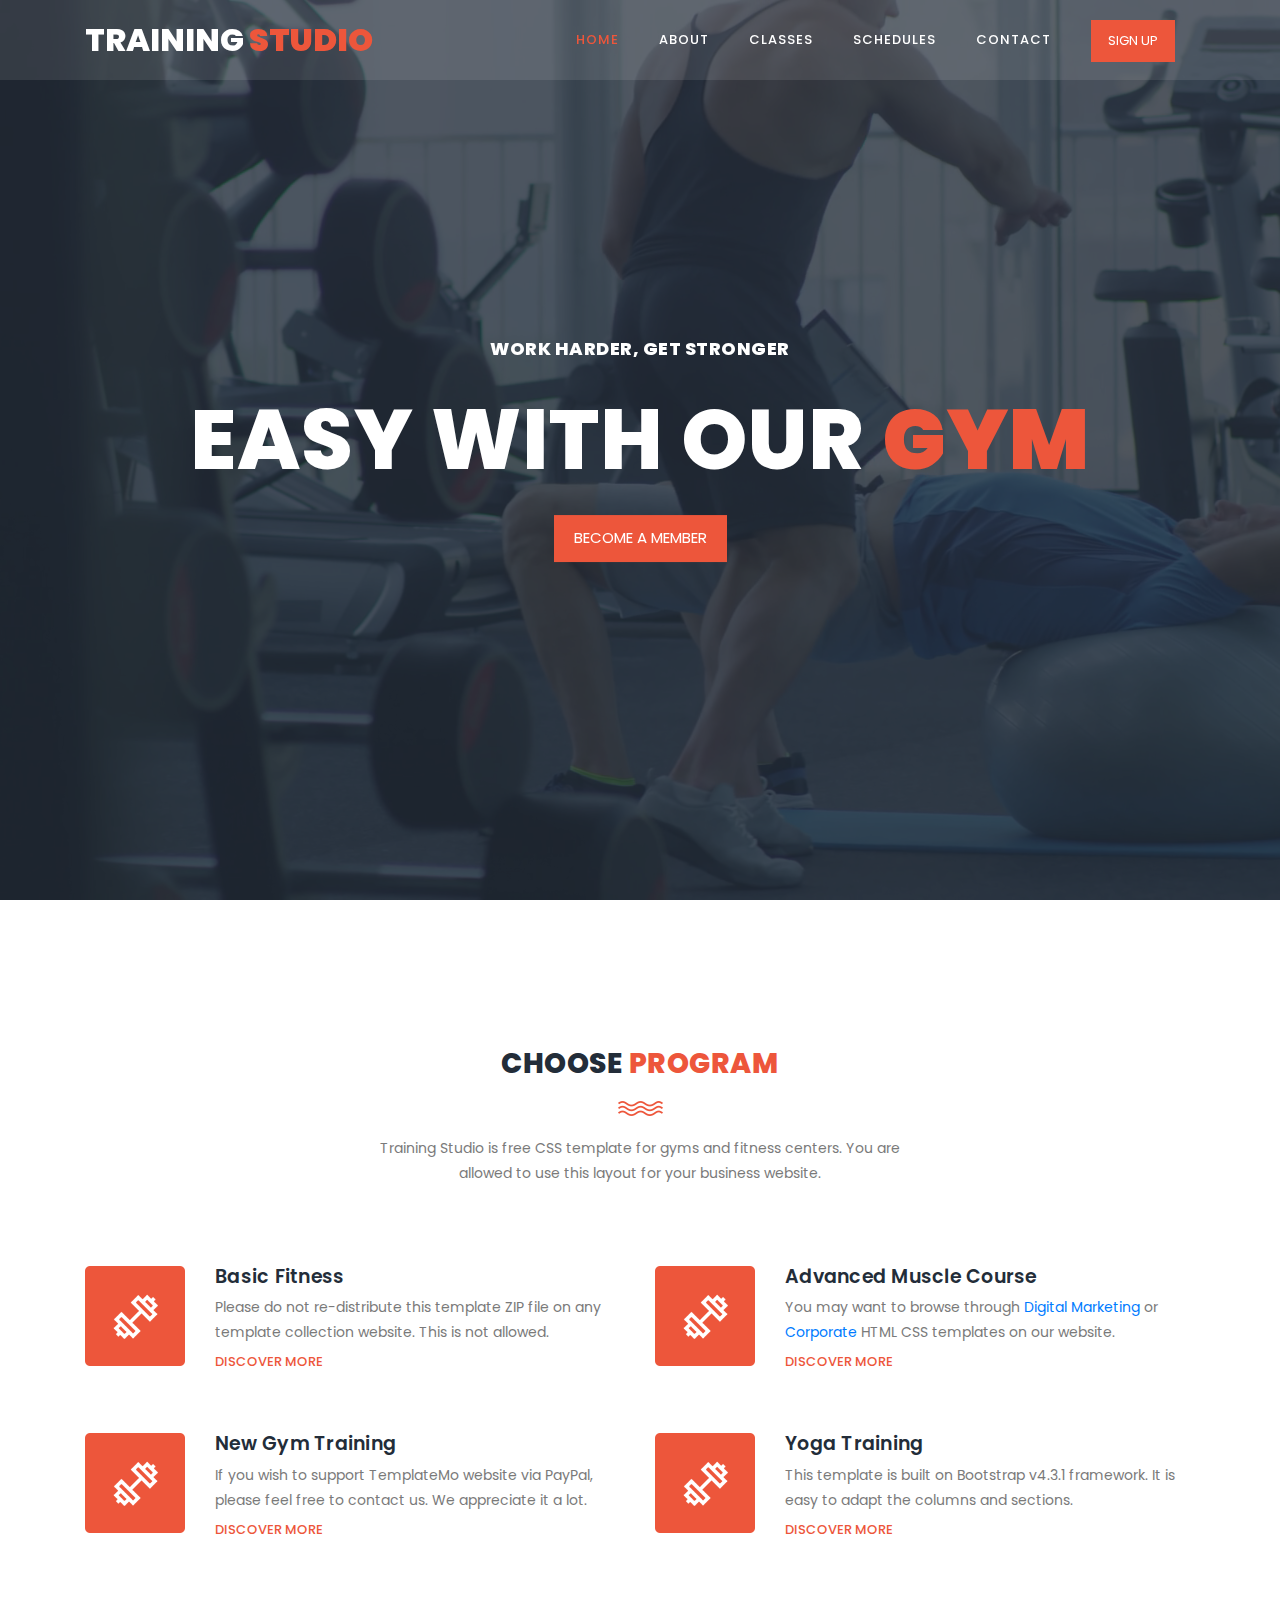
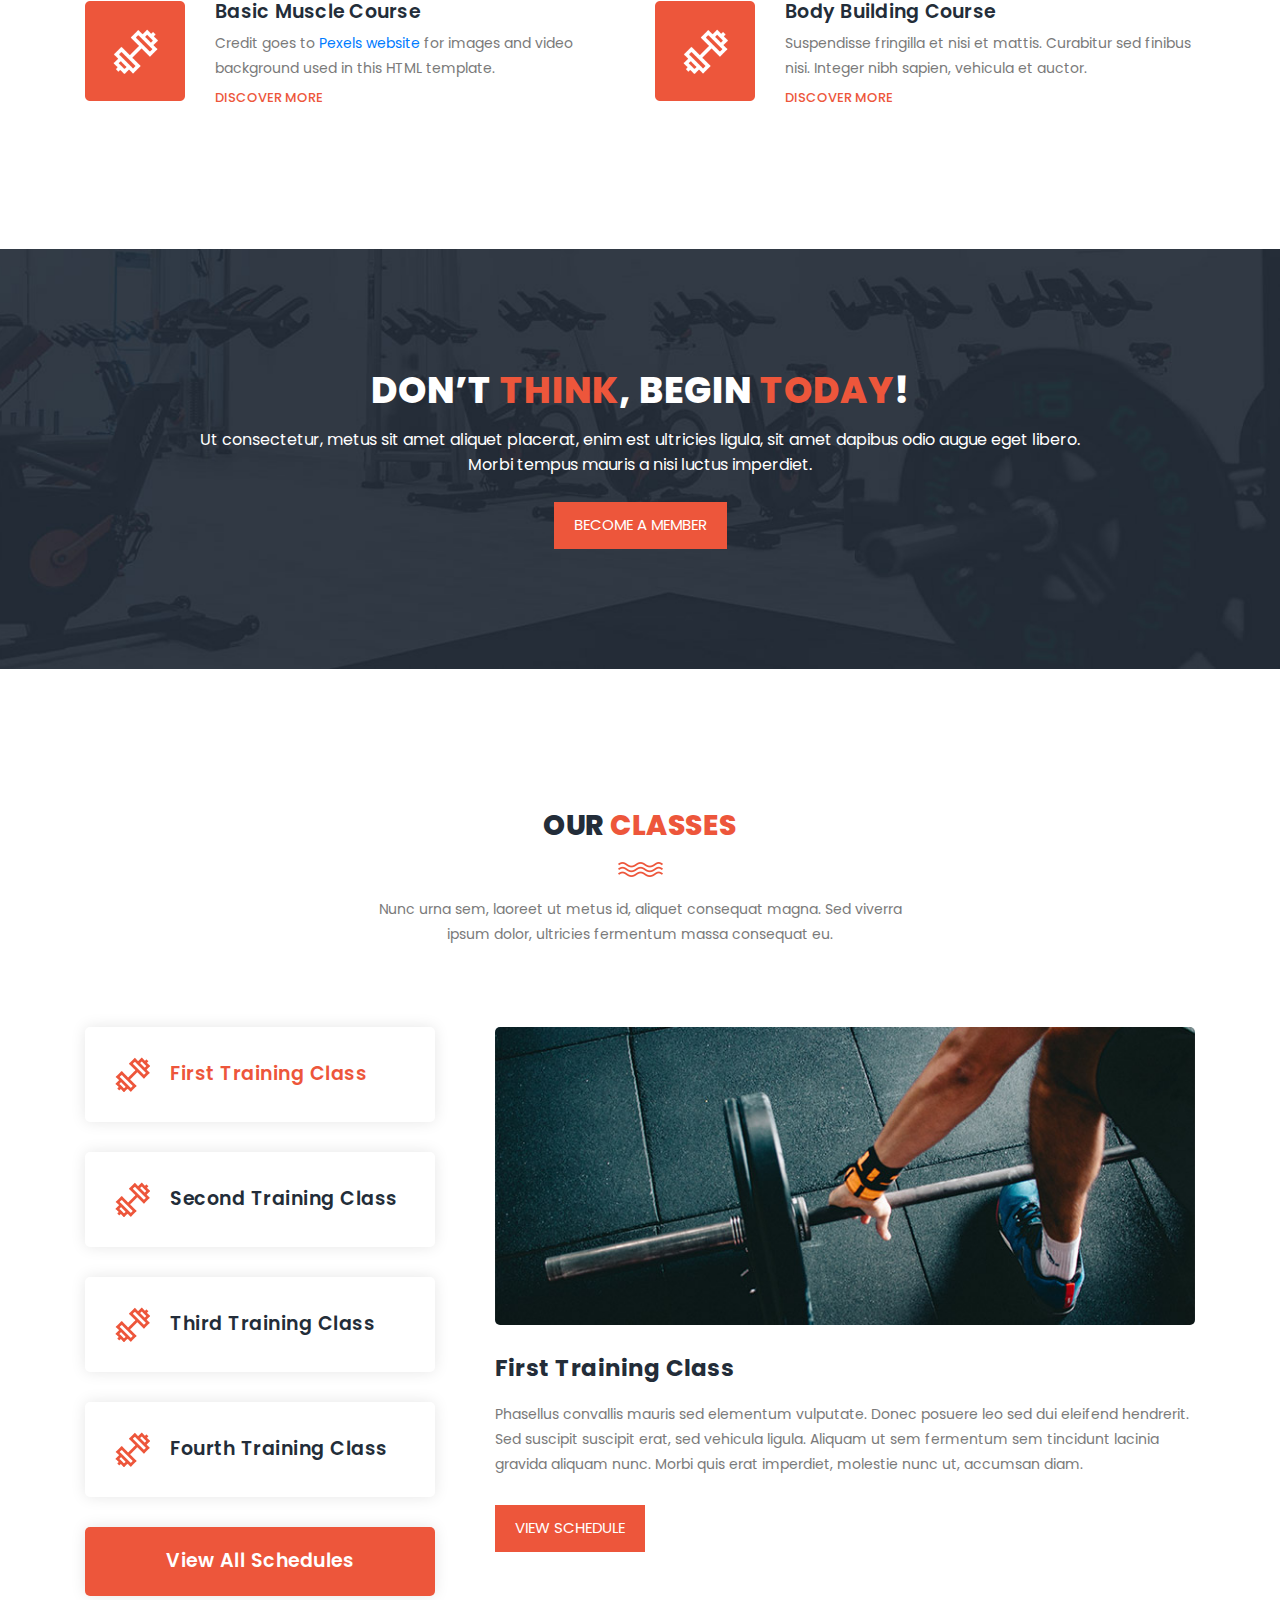
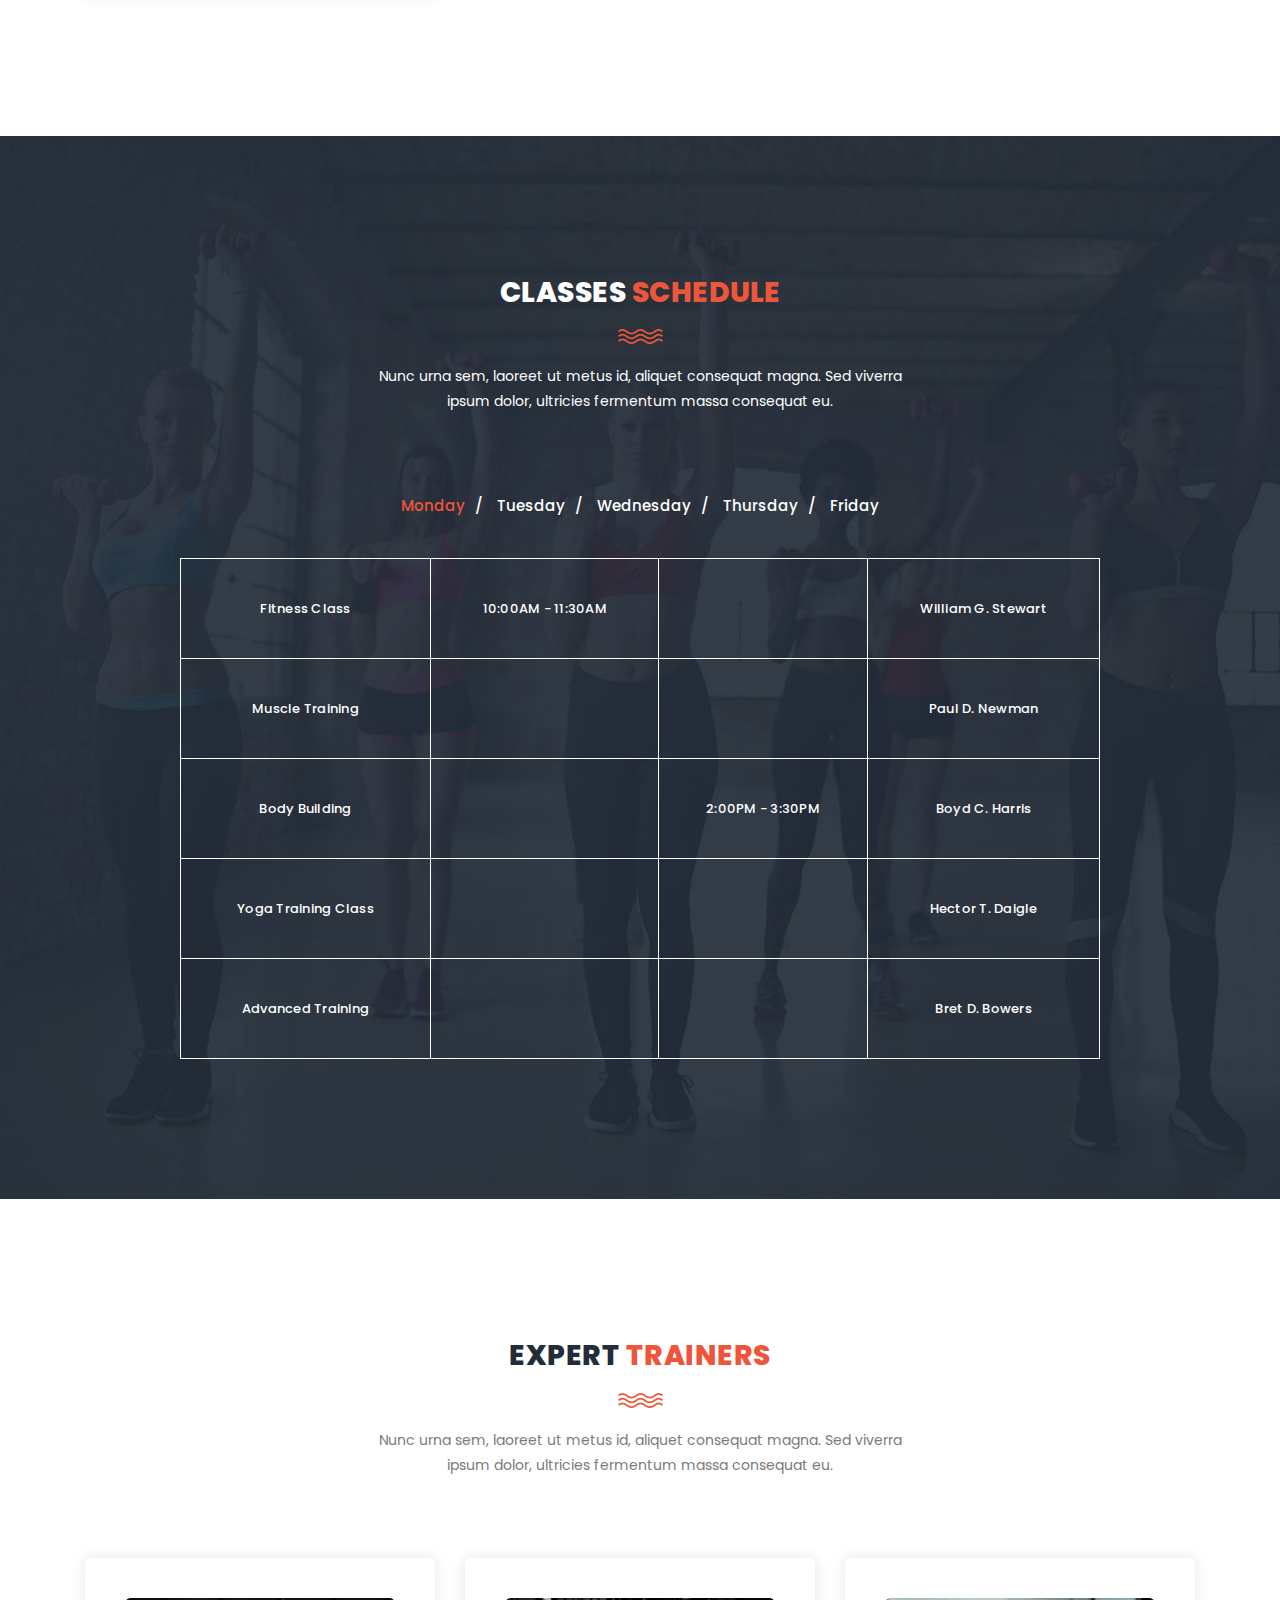
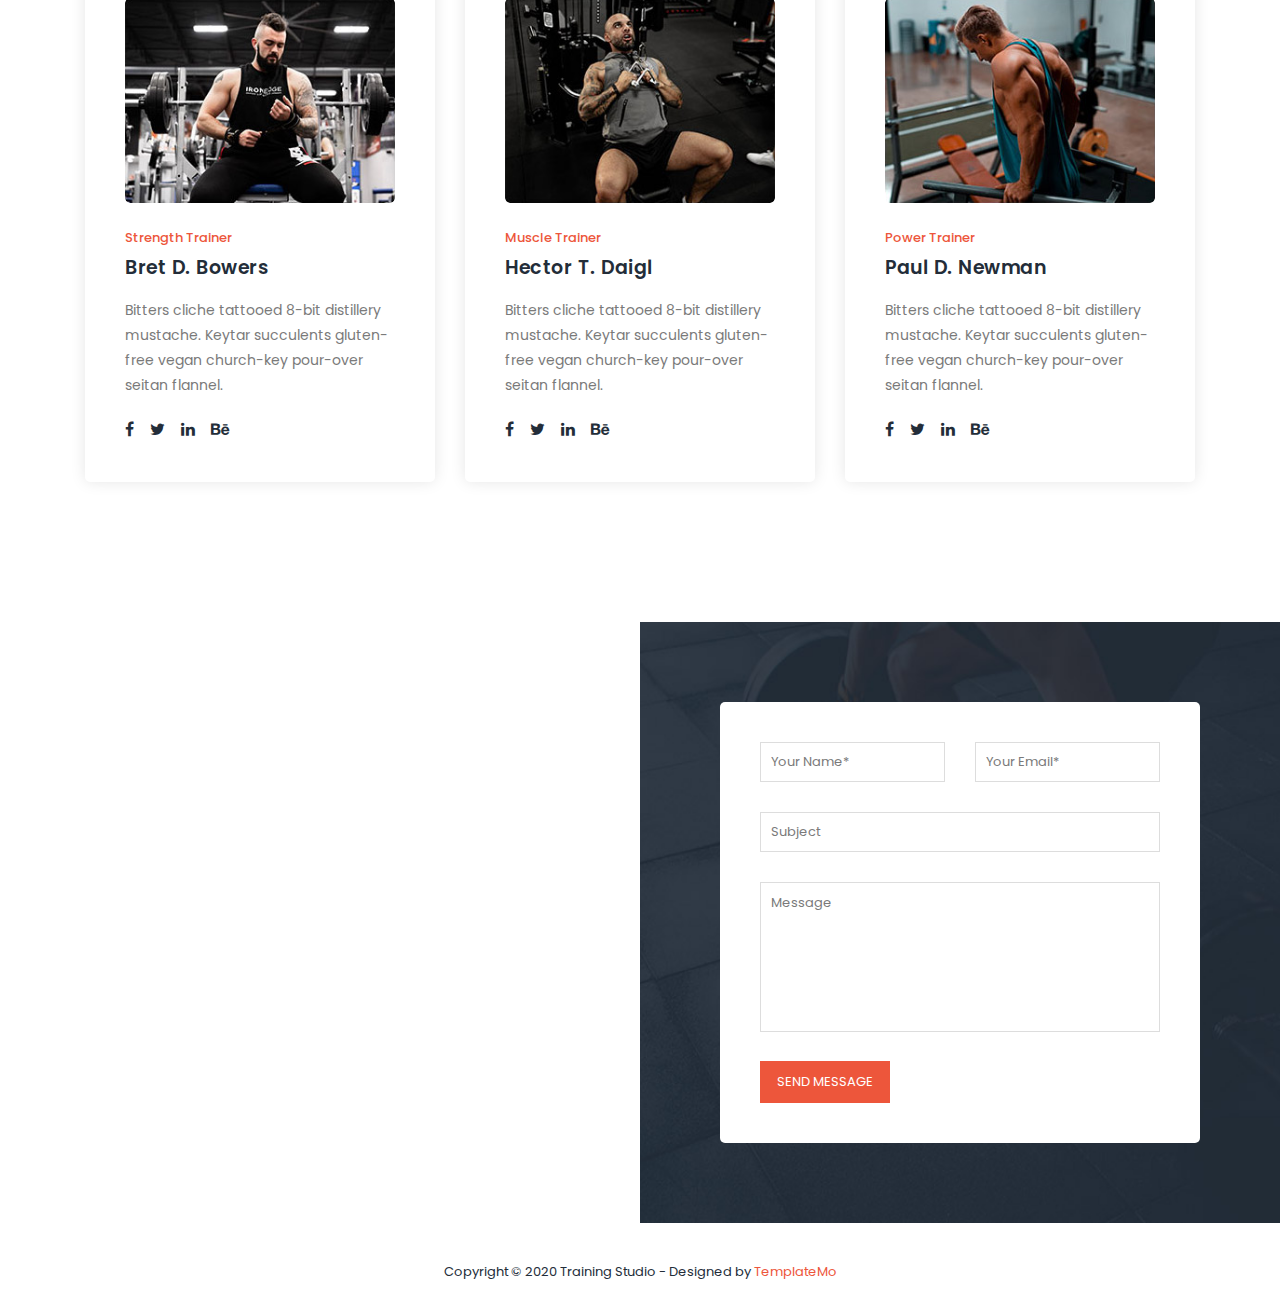
==== index.html @ 93ca44ee "Première mise en ligne" ====
<!DOCTYPE html>
<html lang="en">

  <head>

    <meta charset="utf-8">
    <meta name="viewport" content="width=device-width, initial-scale=1, shrink-to-fit=no">
    <meta name="description" content="">
    <meta name="author" content="">
    <link href="https://fonts.googleapis.com/css?family=Poppins:100,100i,200,200i,300,300i,400,400i,500,500i,600,600i,700,700i,800,800i,900,900i&display=swap" rel="stylesheet">

    <title>Training Studio - Free CSS Template</title>
<!--

TemplateMo 548 Training Studio

https://templatemo.com/tm-548-training-studio

-->
    <!-- Additional CSS Files -->
    <link rel="stylesheet" type="text/css" href="assets/css/bootstrap.min.css">

    <link rel="stylesheet" type="text/css" href="assets/css/font-awesome.css">

    <link rel="stylesheet" href="assets/css/templatemo-training-studio.css">

    </head>
    
    <body>
    
    <!-- ***** Preloader Start ***** -->
    <div id="js-preloader" class="js-preloader">
      <div class="preloader-inner">
        <span class="dot"></span>
        <div class="dots">
          <span></span>
          <span></span>
          <span></span>
        </div>
      </div>
    </div>
    <!-- ***** Preloader End ***** -->
    
    
    <!-- ***** Header Area Start ***** -->
    <header class="header-area header-sticky">
        <div class="container">
            <div class="row">
                <div class="col-12">
                    <nav class="main-nav">
                        <!-- ***** Logo Start ***** -->
                        <a href="index.html" class="logo">Training<em> Studio</em></a>
                        <!-- ***** Logo End ***** -->
                        <!-- ***** Menu Start ***** -->
                        <ul class="nav">
                            <li class="scroll-to-section"><a href="#top" class="active">Home</a></li>
                            <li class="scroll-to-section"><a href="#features">About</a></li>
                            <li class="scroll-to-section"><a href="#our-classes">Classes</a></li>
                            <li class="scroll-to-section"><a href="#schedule">Schedules</a></li>
                            <li class="scroll-to-section"><a href="#contact-us">Contact</a></li> 
                            <li class="main-button"><a href="#">Sign Up</a></li>
                        </ul>        
                        <a class='menu-trigger'>
                            <span>Menu</span>
                        </a>
                        <!-- ***** Menu End ***** -->
                    </nav>
                </div>
            </div>
        </div>
    </header>
    <!-- ***** Header Area End ***** -->

    <!-- ***** Main Banner Area Start ***** -->
    <div class="main-banner" id="top">
        <video autoplay muted loop id="bg-video">
            <source src="assets/images/gym-video.mp4" type="video/mp4" />
        </video>

        <div class="video-overlay header-text">
            <div class="caption">
                <h6>work harder, get stronger</h6>
                <h2>easy with our <em>gym</em></h2>
                <div class="main-button scroll-to-section">
                    <a href="#features">Become a member</a>
                </div>
            </div>
        </div>
    </div>
    <!-- ***** Main Banner Area End ***** -->

    <!-- ***** Features Item Start ***** -->
    <section class="section" id="features">
        <div class="container">
            <div class="row">
                <div class="col-lg-6 offset-lg-3">
                    <div class="section-heading">
                        <h2>Choose <em>Program</em></h2>
                        <img src="assets/images/line-dec.png" alt="waves">
                        <p>Training Studio is free CSS template for gyms and fitness centers. You are allowed to use this layout for your business website.</p>
                    </div>
                </div>
                <div class="col-lg-6">
                    <ul class="features-items">
                        <li class="feature-item">
                            <div class="left-icon">
                                <img src="assets/images/features-first-icon.png" alt="First One">
                            </div>
                            <div class="right-content">
                                <h4>Basic Fitness</h4>
                                <p>Please do not re-distribute this template ZIP file on any template collection website. This is not allowed.</p>
                                <a href="#" class="text-button">Discover More</a>
                            </div>
                        </li>
                        <li class="feature-item">
                            <div class="left-icon">
                                <img src="assets/images/features-first-icon.png" alt="second one">
                            </div>
                            <div class="right-content">
                                <h4>New Gym Training</h4>
                                <p>If you wish to support TemplateMo website via PayPal, please feel free to contact us. We appreciate it a lot.</p>
                                <a href="#" class="text-button">Discover More</a>
                            </div>
                        </li>
                        <li class="feature-item">
                            <div class="left-icon">
                                <img src="assets/images/features-first-icon.png" alt="third gym training">
                            </div>
                            <div class="right-content">
                                <h4>Basic Muscle Course</h4>
                                <p>Credit goes to <a rel="nofollow" href="https://www.pexels.com" target="_blank">Pexels website</a> for images and video background used in this HTML template.</p>
                                <a href="#" class="text-button">Discover More</a>
                            </div>
                        </li>
                    </ul>
                </div>
                <div class="col-lg-6">
                    <ul class="features-items">
                        <li class="feature-item">
                            <div class="left-icon">
                                <img src="assets/images/features-first-icon.png" alt="fourth muscle">
                            </div>
                            <div class="right-content">
                                <h4>Advanced Muscle Course</h4>
                                <p>You may want to browse through <a rel="nofollow" href="https://templatemo.com/tag/digital-marketing" target="_parent">Digital Marketing</a> or <a href="https://templatemo.com/tag/corporate">Corporate</a> HTML CSS templates on our website.</p>
                                <a href="#" class="text-button">Discover More</a>
                            </div>
                        </li>
                        <li class="feature-item">
                            <div class="left-icon">
                                <img src="assets/images/features-first-icon.png" alt="training fifth">
                            </div>
                            <div class="right-content">
                                <h4>Yoga Training</h4>
                                <p>This template is built on Bootstrap v4.3.1 framework. It is easy to adapt the columns and sections.</p>
                                <a href="#" class="text-button">Discover More</a>
                            </div>
                        </li>
                        <li class="feature-item">
                            <div class="left-icon">
                                <img src="assets/images/features-first-icon.png" alt="gym training">
                            </div>
                            <div class="right-content">
                                <h4>Body Building Course</h4>
                                <p>Suspendisse fringilla et nisi et mattis. Curabitur sed finibus nisi. Integer nibh sapien, vehicula et auctor.</p>
                                <a href="#" class="text-button">Discover More</a>
                            </div>
                        </li>
                    </ul>
                </div>
            </div>
        </div>
    </section>
    <!-- ***** Features Item End ***** -->

    <!-- ***** Call to Action Start ***** -->
    <section class="section" id="call-to-action">
        <div class="container">
            <div class="row">
                <div class="col-lg-10 offset-lg-1">
                    <div class="cta-content">
                        <h2>Don’t <em>think</em>, begin <em>today</em>!</h2>
                        <p>Ut consectetur, metus sit amet aliquet placerat, enim est ultricies ligula, sit amet dapibus odio augue eget libero. Morbi tempus mauris a nisi luctus imperdiet.</p>
                        <div class="main-button scroll-to-section">
                            <a href="#our-classes">Become a member</a>
                        </div>
                    </div>
                </div>
            </div>
        </div>
    </section>
    <!-- ***** Call to Action End ***** -->

    <!-- ***** Our Classes Start ***** -->
    <section class="section" id="our-classes">
        <div class="container">
            <div class="row">
                <div class="col-lg-6 offset-lg-3">
                    <div class="section-heading">
                        <h2>Our <em>Classes</em></h2>
                        <img src="assets/images/line-dec.png" alt="">
                        <p>Nunc urna sem, laoreet ut metus id, aliquet consequat magna. Sed viverra ipsum dolor, ultricies fermentum massa consequat eu.</p>
                    </div>
                </div>
            </div>
            <div class="row" id="tabs">
              <div class="col-lg-4">
                <ul>
                  <li><a href='#tabs-1'><img src="assets/images/tabs-first-icon.png" alt="">First Training Class</a></li>
                  <li><a href='#tabs-2'><img src="assets/images/tabs-first-icon.png" alt="">Second Training Class</a></a></li>
                  <li><a href='#tabs-3'><img src="assets/images/tabs-first-icon.png" alt="">Third Training Class</a></a></li>
                  <li><a href='#tabs-4'><img src="assets/images/tabs-first-icon.png" alt="">Fourth Training Class</a></a></li>
                  <div class="main-rounded-button"><a href="#">View All Schedules</a></div>
                </ul>
              </div>
              <div class="col-lg-8">
                <section class='tabs-content'>
                  <article id='tabs-1'>
                    <img src="assets/images/training-image-01.jpg" alt="First Class">
                    <h4>First Training Class</h4>
                    <p>Phasellus convallis mauris sed elementum vulputate. Donec posuere leo sed dui eleifend hendrerit. Sed suscipit suscipit erat, sed vehicula ligula. Aliquam ut sem fermentum sem tincidunt lacinia gravida aliquam nunc. Morbi quis erat imperdiet, molestie nunc ut, accumsan diam.</p>
                    <div class="main-button">
                        <a href="#">View Schedule</a>
                    </div>
                  </article>
                  <article id='tabs-2'>
                    <img src="assets/images/training-image-02.jpg" alt="Second Training">
                    <h4>Second Training Class</h4>
                    <p>Integer dapibus, est vel dapibus mattis, sem mauris luctus leo, ac pulvinar quam tortor a velit. Praesent ultrices erat ante, in ultricies augue ultricies faucibus. Nam tellus nibh, ullamcorper at mattis non, rhoncus sed massa. Cras quis pulvinar eros. Orci varius natoque penatibus et magnis dis parturient montes, nascetur ridiculus mus.</p>
                    <div class="main-button">
                        <a href="#">View Schedule</a>
                    </div>
                  </article>
                  <article id='tabs-3'>
                    <img src="assets/images/training-image-03.jpg" alt="Third Class">
                    <h4>Third Training Class</h4>
                    <p>Fusce laoreet malesuada rhoncus. Donec ultricies diam tortor, id auctor neque posuere sit amet. Aliquam pharetra, augue vel cursus porta, nisi tortor vulputate sapien, id scelerisque felis magna id felis. Proin neque metus, pellentesque pharetra semper vel, accumsan a neque.</p>
                    <div class="main-button">
                        <a href="#">View Schedule</a>
                    </div>
                  </article>
                  <article id='tabs-4'>
                    <img src="assets/images/training-image-04.jpg" alt="Fourth Training">
                    <h4>Fourth Training Class</h4>
                    <p>Pellentesque habitant morbi tristique senectus et netus et malesuada fames ac turpis egestas. Aenean ultrices elementum odio ac tempus. Etiam eleifend orci lectus, eget venenatis ipsum commodo et.</p>
                    <div class="main-button">
                        <a href="#">View Schedule</a>
                    </div>
                  </article>
                </section>
              </div>
            </div>
        </div>
    </section>
    <!-- ***** Our Classes End ***** -->
    
    <section class="section" id="schedule">
        <div class="container">
            <div class="row">
                <div class="col-lg-6 offset-lg-3">
                    <div class="section-heading dark-bg">
                        <h2>Classes <em>Schedule</em></h2>
                        <img src="assets/images/line-dec.png" alt="">
                        <p>Nunc urna sem, laoreet ut metus id, aliquet consequat magna. Sed viverra ipsum dolor, ultricies fermentum massa consequat eu.</p>
                    </div>
                </div>
            </div>
            <div class="row">
                <div class="col-lg-12">
                    <div class="filters">
                        <ul class="schedule-filter">
                            <li class="active" data-tsfilter="monday">Monday</li>
                            <li data-tsfilter="tuesday">Tuesday</li>
                            <li data-tsfilter="wednesday">Wednesday</li>
                            <li data-tsfilter="thursday">Thursday</li>
                            <li data-tsfilter="friday">Friday</li>
                        </ul>
                    </div>
                </div>
                <div class="col-lg-10 offset-lg-1">
                    <div class="schedule-table filtering">
                        <table>
                            <tbody>
                                <tr>
                                    <td class="day-time">Fitness Class</td>
                                    <td class="monday ts-item show" data-tsmeta="monday">10:00AM - 11:30AM</td>
                                    <td class="tuesday ts-item" data-tsmeta="tuesday">2:00PM - 3:30PM</td>
                                    <td>William G. Stewart</td>
                                </tr>
                                <tr>
                                    <td class="day-time">Muscle Training</td>
                                    <td class="friday ts-item" data-tsmeta="friday">10:00AM - 11:30AM</td>
                                    <td class="thursday friday ts-item" data-tsmeta="thursday" data-tsmeta="friday">2:00PM - 3:30PM</td>
                                    <td>Paul D. Newman</td>
                                </tr>
                                <tr>
                                    <td class="day-time">Body Building</td>
                                    <td class="tuesday ts-item" data-tsmeta="tuesday">10:00AM - 11:30AM</td>
                                    <td class="monday ts-item show" data-tsmeta="monday">2:00PM - 3:30PM</td>
                                    <td>Boyd C. Harris</td>
                                </tr>
                                <tr>
                                    <td class="day-time">Yoga Training Class</td>
                                    <td class="wednesday ts-item" data-tsmeta="wednesday">10:00AM - 11:30AM</td>
                                    <td class="friday ts-item" data-tsmeta="friday">2:00PM - 3:30PM</td>
                                    <td>Hector T. Daigle</td>
                                </tr>
                                <tr>
                                    <td class="day-time">Advanced Training</td>
                                    <td class="thursday ts-item" data-tsmeta="thursday">10:00AM - 11:30AM</td>
                                    <td class="wednesday ts-item" data-tsmeta="wednesday">2:00PM - 3:30PM</td>
                                    <td>Bret D. Bowers</td>
                                </tr>
                            </tbody>
                        </table>
                    </div>
                </div>
            </div>
        </div>
    </section>

    <!-- ***** Testimonials Starts ***** -->
    <section class="section" id="trainers">
        <div class="container">
            <div class="row">
                <div class="col-lg-6 offset-lg-3">
                    <div class="section-heading">
                        <h2>Expert <em>Trainers</em></h2>
                        <img src="assets/images/line-dec.png" alt="">
                        <p>Nunc urna sem, laoreet ut metus id, aliquet consequat magna. Sed viverra ipsum dolor, ultricies fermentum massa consequat eu.</p>
                    </div>
                </div>
            </div>
            <div class="row">
                <div class="col-lg-4">
                    <div class="trainer-item">
                        <div class="image-thumb">
                            <img src="assets/images/first-trainer.jpg" alt="">
                        </div>
                        <div class="down-content">
                            <span>Strength Trainer</span>
                            <h4>Bret D. Bowers</h4>
                            <p>Bitters cliche tattooed 8-bit distillery mustache. Keytar succulents gluten-free vegan church-key pour-over seitan flannel.</p>
                            <ul class="social-icons">
                                <li><a href="#"><i class="fa fa-facebook"></i></a></li>
                                <li><a href="#"><i class="fa fa-twitter"></i></a></li>
                                <li><a href="#"><i class="fa fa-linkedin"></i></a></li>
                                <li><a href="#"><i class="fa fa-behance"></i></a></li>
                            </ul>
                        </div>
                    </div>
                </div>
                <div class="col-lg-4">
                    <div class="trainer-item">
                        <div class="image-thumb">
                            <img src="assets/images/second-trainer.jpg" alt="">
                        </div>
                        <div class="down-content">
                            <span>Muscle Trainer</span>
                            <h4>Hector T. Daigl</h4>
                            <p>Bitters cliche tattooed 8-bit distillery mustache. Keytar succulents gluten-free vegan church-key pour-over seitan flannel.</p>
                            <ul class="social-icons">
                                <li><a href="#"><i class="fa fa-facebook"></i></a></li>
                                <li><a href="#"><i class="fa fa-twitter"></i></a></li>
                                <li><a href="#"><i class="fa fa-linkedin"></i></a></li>
                                <li><a href="#"><i class="fa fa-behance"></i></a></li>
                            </ul>
                        </div>
                    </div>
                </div>
                <div class="col-lg-4">
                    <div class="trainer-item">
                        <div class="image-thumb">
                            <img src="assets/images/third-trainer.jpg" alt="">
                        </div>
                        <div class="down-content">
                            <span>Power Trainer</span>
                            <h4>Paul D. Newman</h4>
                            <p>Bitters cliche tattooed 8-bit distillery mustache. Keytar succulents gluten-free vegan church-key pour-over seitan flannel.</p>
                            <ul class="social-icons">
                                <li><a href="#"><i class="fa fa-facebook"></i></a></li>
                                <li><a href="#"><i class="fa fa-twitter"></i></a></li>
                                <li><a href="#"><i class="fa fa-linkedin"></i></a></li>
                                <li><a href="#"><i class="fa fa-behance"></i></a></li>
                            </ul>
                        </div>
                    </div>
                </div>
            </div>
        </div>
    </section>
    <!-- ***** Testimonials Ends ***** -->
    
    <!-- ***** Contact Us Area Starts ***** -->
    <section class="section" id="contact-us">
        <div class="container-fluid">
            <div class="row">
                <div class="col-lg-6 col-md-6 col-xs-12">
                    <div id="map">
                      <iframe src="https://maps.google.com/maps?q=Av.+L%C3%BAcio+Costa,+Rio+de+Janeiro+-+RJ,+Brazil&t=&z=13&ie=UTF8&iwloc=&output=embed" width="100%" height="600px" frameborder="0" style="border:0" allowfullscreen></iframe>
                    </div>
                </div>
                <div class="col-lg-6 col-md-6 col-xs-12">
                    <div class="contact-form">
                        <form id="contact" action="" method="post">
                          <div class="row">
                            <div class="col-md-6 col-sm-12">
                              <fieldset>
                                <input name="name" type="text" id="name" placeholder="Your Name*" required="">
                              </fieldset>
                            </div>
                            <div class="col-md-6 col-sm-12">
                              <fieldset>
                                <input name="email" type="text" id="email" pattern="[^ @]*@[^ @]*" placeholder="Your Email*" required="">
                              </fieldset>
                            </div>
                            <div class="col-md-12 col-sm-12">
                              <fieldset>
                                <input name="subject" type="text" id="subject" placeholder="Subject">
                              </fieldset>
                            </div>
                            <div class="col-lg-12">
                              <fieldset>
                                <textarea name="message" rows="6" id="message" placeholder="Message" required=""></textarea>
                              </fieldset>
                            </div>
                            <div class="col-lg-12">
                              <fieldset>
                                <button type="submit" id="form-submit" class="main-button">Send Message</button>
                              </fieldset>
                            </div>
                          </div>
                        </form>
                    </div>
                </div>
            </div>
        </div>
    </section>
    <!-- ***** Contact Us Area Ends ***** -->
    
    <!-- ***** Footer Start ***** -->
    <footer>
        <div class="container">
            <div class="row">
                <div class="col-lg-12">
                    <p>Copyright &copy; 2020 Training Studio
                    
                    - Designed by <a rel="nofollow" href="https://templatemo.com" class="tm-text-link" target="_parent">TemplateMo</a></p>
                    
                    <!-- You shall support us a little via PayPal to info@templatemo.com -->
                    
                </div>
            </div>
        </div>
    </footer>

    <!-- jQuery -->
    <script src="assets/js/jquery-2.1.0.min.js"></script>

    <!-- Bootstrap -->
    <script src="assets/js/popper.js"></script>
    <script src="assets/js/bootstrap.min.js"></script>

    <!-- Plugins -->
    <script src="assets/js/scrollreveal.min.js"></script>
    <script src="assets/js/waypoints.min.js"></script>
    <script src="assets/js/jquery.counterup.min.js"></script>
    <script src="assets/js/imgfix.min.js"></script> 
    <script src="assets/js/mixitup.js"></script> 
    <script src="assets/js/accordions.js"></script>
    
    <!-- Global Init -->
    <script src="assets/js/custom.js"></script>

  </body>
</html>
---- assets/css/templatemo-training-studio.css ----
/*

TemplateMo 548 Training Studio

https://templatemo.com/tm-548-training-studio

*/

/* ---------------------------------------------
Table of contents
------------------------------------------------
01. font & reset css
02. reset
03. global styles
04. header
05. banner
06. features
07. testimonials
08. contact
09. footer
10. preloader
11. search
12. portfolio

--------------------------------------------- */
/* 
---------------------------------------------
font & reset css
--------------------------------------------- 
*/
@import url("https://fonts.googleapis.com/css?family=Poppins:100,100i,200,200i,300,300i,400,400i,500,500i,600,600i,700,700i,800,800i,900,900i");
/* 
---------------------------------------------
reset
--------------------------------------------- 
*/
html, body, div, span, applet, object, iframe, h1, h2, h3, h4, h5, h6, p, blockquote, div
pre, a, abbr, acronym, address, big, cite, code, del, dfn, em, font, img, ins, kbd, q,
s, samp, small, strike, strong, sub, sup, tt, var, b, u, i, center, dl, dt, dd, ol, ul, li,
figure, header, nav, section, article, aside, footer, figcaption {
  margin: 0;
  padding: 0;
  border: 0;
  outline: 0;
}

.clearfix:after {
  content: ".";
  display: block;
  clear: both;
  visibility: hidden;
  line-height: 0;
  height: 0;
}

.clearfix {
  display: inline-block;
}

html[xmlns] .clearfix {
  display: block;
}

* html .clearfix {
  height: 1%;
}

ul, li {
  padding: 0;
  margin: 0;
  list-style: none;
}

header, nav, section, article, aside, footer, hgroup {
  display: block;
}

* {
  box-sizing: border-box;
}

html, body {
  font-family: 'Poppins', sans-serif;
  font-weight: 400;
  background-color: #fff;
  font-size: 16px;
  -ms-text-size-adjust: 100%;
  -webkit-font-smoothing: antialiased;
  -moz-osx-font-smoothing: grayscale;
}

a {
  text-decoration: none !important;
}

h1, h2, h3, h4, h5, h6 {
  margin-top: 0px;
  margin-bottom: 0px;
}

ul {
  margin-bottom: 0px;
}

p {
  font-size: 14px;
  line-height: 25px;
  color: #7a7a7a;
}

/* 
---------------------------------------------
global styles
--------------------------------------------- 
*/
html,
body {
  background: #fff;
  font-family: 'Poppins', sans-serif;
}

::selection {
  background: #ed563b;
  color: #fff;
}

::-moz-selection {
  background: #ed563b;
  color: #fff;
}

@media (max-width: 991px) {
  html, body {
    overflow-x: hidden;
  }
  .mobile-top-fix {
    margin-top: 30px;
    margin-bottom: 0px;
  }
  .mobile-bottom-fix {
    margin-bottom: 30px;
  }
  .mobile-bottom-fix-big {
    margin-bottom: 60px;
  }
}

.section-heading {
  text-align: center;
  margin-top: 140px;
  margin-bottom: 80px;
}

.section-heading h2 {
  font-size: 28px;
  font-weight: 800;
  color: #232d39;
  text-transform: uppercase;
  letter-spacing: 0.5px;
  margin-top: 0px;
  margin-bottom: 0px;
}

.section-heading h2 em {
  font-style: normal;
  color: #ed563b;
}

.section-heading img {
  margin: 20px auto;
}

.dark-bg h2 {
  color: #fff;
}

.dark-bg p {
  color: #fff;
}

.main-button a {
  display: inline-block;
  font-size: 15px;
  padding: 12px 20px;
  background-color: #ed563b;
  color: #fff;
  text-align: center;
  font-weight: 400;
  text-transform: uppercase;
  transition: all .3s;
}

.main-button a:hover {
  background-color: #f9735b;
}


/* 
---------------------------------------------
header
--------------------------------------------- 
*/

.background-header {
  background: rgba(250,250,250,0.99) !important;
  height: 80px!important;
  position: fixed!important;
  top: 0px;
  left: 0px;
  right: 0px;
  box-shadow: 0px 0px 10px rgba(0,0,0,0.15)!important;
}

.background-header .logo,
.background-header .main-nav .nav li a {
  color: #232d39!important;
}

.background-header .main-nav .nav li:last-child a {
  color: #fff !important;
}

.background-header .main-nav .nav li:last-child a:hover {
  color: #fff!important;
}

.background-header .main-nav .nav li:hover a {
  color: #ed563b!important;
}

.background-header .nav li a.active {
  color: #ed563b!important;
}

.header-area {
  position: absolute;
  top: 0px;
  left: 0px;
  right: 0px;
  z-index: 100;
  height: 80px;
  background: rgba(250,250,250,0.1);
  -webkit-transition: all .5s ease 0s;
  -moz-transition: all .5s ease 0s;
  -o-transition: all .5s ease 0s;
  transition: all .5s ease 0s;
}

.header-area .main-nav {
  min-height: 80px;
  background: transparent;
}

.header-area .main-nav .logo {
  line-height: 80px;
  color: #fff;
  font-size: 32px;
  font-weight: 800;
  text-transform: uppercase;
  float: left;
  -webkit-transition: all 0.3s ease 0s;
  -moz-transition: all 0.3s ease 0s;
  -o-transition: all 0.3s ease 0s;
  transition: all 0.3s ease 0s;
}

.header-area .main-nav .logo em {
  font-style: normal;
  color: #ed563b;
  font-weight: 900;
}

.header-area .main-nav .nav {
  float: right;
  margin-top: 27px;
  margin-right: 0px;
  background-color: transparent;
  -webkit-transition: all 0.3s ease 0s;
  -moz-transition: all 0.3s ease 0s;
  -o-transition: all 0.3s ease 0s;
  transition: all 0.3s ease 0s;
  position: relative;
  z-index: 999;
}

.header-area .main-nav .nav li {
  padding-left: 20px;
  padding-right: 20px;
}

.header-area .main-nav .nav li a {
  display: block;
  font-weight: 500;
  font-size: 13px;
  color: #7a7a7a;
  text-transform: uppercase;
  -webkit-transition: all 0.3s ease 0s;
  -moz-transition: all 0.3s ease 0s;
  -o-transition: all 0.3s ease 0s;
  transition: all 0.3s ease 0s;
  height: 40px;
  line-height: 40px;
  border: transparent;
  letter-spacing: 1px;
}

.header-area .main-nav .nav li a {
  color: #fff;
}

.header-area .main-nav .nav li:last-child a {
  display: inline-block;
  font-size: 13px;
  padding: 11px 17px;
  background-color: #ed563b;
  color: #fff;
  text-align: center;
  font-weight: 400;
  letter-spacing: 0px;
  text-transform: uppercase;
  transition: all .3s;
  height: auto;
  line-height: 20px;
}

.header-area .main-nav .nav li:last-child a:hover {
  background-color: #f9735b;
  opacity: 1;
}

.header-area .main-nav .nav li:hover a,
.header-area .main-nav .nav li a.active {
  color: #ed563b!important;
  opacity: 1;
}

.background-header .main-nav .nav li:hover a,
.background-header .main-nav .nav li a.active {
  color: #ed563b!important;
  opacity: 1;
}

.header-area .main-nav .menu-trigger {
  cursor: pointer;
  display: block;
  position: absolute;
  top: 23px;
  width: 32px;
  height: 40px;
  text-indent: -9999em;
  z-index: 99;
  right: 40px;
  display: none;
}

.header-area .main-nav .menu-trigger span,
.header-area .main-nav .menu-trigger span:before,
.header-area .main-nav .menu-trigger span:after {
  -moz-transition: all 0.4s;
  -o-transition: all 0.4s;
  -webkit-transition: all 0.4s;
  transition: all 0.4s;
  background-color: #1e1e1e;
  display: block;
  position: absolute;
  width: 30px;
  height: 2px;
  left: 0;
}

.background-header .main-nav .menu-trigger span,
.background-header .main-nav .menu-trigger span:before,
.background-header .main-nav .menu-trigger span:after {
  background-color: #1e1e1e;
}

.header-area .main-nav .menu-trigger span:before,
.header-area .main-nav .menu-trigger span:after {
  -moz-transition: all 0.4s;
  -o-transition: all 0.4s;
  -webkit-transition: all 0.4s;
  transition: all 0.4s;
  background-color: #1e1e1e;
  display: block;
  position: absolute;
  width: 30px;
  height: 2px;
  left: 0;
  width: 75%;
}

.background-header .main-nav .menu-trigger span:before,
.background-header .main-nav .menu-trigger span:after {
  background-color: #1e1e1e;
}

.header-area .main-nav .menu-trigger span:before,
.header-area .main-nav .menu-trigger span:after {
  content: "";
}

.header-area .main-nav .menu-trigger span {
  top: 16px;
}

.header-area .main-nav .menu-trigger span:before {
  -moz-transform-origin: 33% 100%;
  -ms-transform-origin: 33% 100%;
  -webkit-transform-origin: 33% 100%;
  transform-origin: 33% 100%;
  top: -10px;
  z-index: 10;
}

.header-area .main-nav .menu-trigger span:after {
  -moz-transform-origin: 33% 0;
  -ms-transform-origin: 33% 0;
  -webkit-transform-origin: 33% 0;
  transform-origin: 33% 0;
  top: 10px;
}

.header-area .main-nav .menu-trigger.active span,
.header-area .main-nav .menu-trigger.active span:before,
.header-area .main-nav .menu-trigger.active span:after {
  background-color: transparent;
  width: 100%;
}

.header-area .main-nav .menu-trigger.active span:before {
  -moz-transform: translateY(6px) translateX(1px) rotate(45deg);
  -ms-transform: translateY(6px) translateX(1px) rotate(45deg);
  -webkit-transform: translateY(6px) translateX(1px) rotate(45deg);
  transform: translateY(6px) translateX(1px) rotate(45deg);
  background-color: #1e1e1e;
}

.background-header .main-nav .menu-trigger.active span:before {
  background-color: #1e1e1e;
}

.header-area .main-nav .menu-trigger.active span:after {
  -moz-transform: translateY(-6px) translateX(1px) rotate(-45deg);
  -ms-transform: translateY(-6px) translateX(1px) rotate(-45deg);
  -webkit-transform: translateY(-6px) translateX(1px) rotate(-45deg);
  transform: translateY(-6px) translateX(1px) rotate(-45deg);
  background-color: #1e1e1e;
}

.background-header .main-nav .menu-trigger.active span:after {
  background-color: #1e1e1e;
}

.header-area.header-sticky {
  min-height: 80px;
}

.header-area.header-sticky .nav {
  margin-top: 20px !important;
}

.header-area.header-sticky .nav li a.active {
  color: #ed563b;
}

@media (max-width: 1200px) {
  .header-area .main-nav .nav li {
    padding-left: 12px;
    padding-right: 12px;
  }
  .header-area .main-nav:before {
    display: none;
  }
}

@media (max-width: 767px) {
  .header-area .main-nav .logo {
    color: #1e1e1e;
  }
  .header-area.header-sticky .nav li a:hover,
  .header-area.header-sticky .nav li a.active {
    color: #ed563b!important;
    opacity: 1;
  }
  .header-area {
    background-color: #f7f7f7;
    padding: 0px 15px;
    height: 80px;
    box-shadow: none;
    text-align: center;
  }
  .header-area .container {
    padding: 0px;
  }
  .header-area .logo {
    margin-left: 30px;
  }
  .header-area .menu-trigger {
    display: block !important;
  }
  .header-area .main-nav {
    overflow: hidden;
  }
  .header-area .main-nav .nav {
    float: none;
    width: 100%;
    display: none;
    -webkit-transition: all 0s ease 0s;
    -moz-transition: all 0s ease 0s;
    -o-transition: all 0s ease 0s;
    transition: all 0s ease 0s;
    margin-left: 0px;
  }
  .header-area .main-nav .nav li:first-child {
    border-top: 1px solid #eee;
  }
  .header-area .main-nav .nav li:last-child {
    width: 100%;
    background-color: #ed563b;
    color: #fff;
  }
  .header-area .main-nav .nav li:last-child a {
    background-color: #ed563b!important;
  }
  .header-area .main-nav .nav li:last-child a:hover,
  .header-area .main-nav .nav li:last-child:hover a {
    background-color: #ed563b!important;
    color: #fff!important;
  }
  .header-area.header-sticky .nav {
    margin-top: 80px !important;
  }
  .header-area .main-nav .nav li {
    width: 100%;
    background: #fff;
    border-bottom: 1px solid #eee;
    padding-left: 0px !important;
    padding-right: 0px !important;
  }
  .header-area .main-nav .nav li a {
    height: 50px !important;
    line-height: 50px !important;
    padding: 0px !important;
    border: none !important;
    background: #f7f7f7 !important;
    color: #232d39 !important;
  }
  .header-area .main-nav .nav li:last-child a {
    color: #fff!important;
  }
  .header-area .main-nav .nav li a:hover {
    background: #eee !important;
    color: #ed563b!important;
  }
  .header-area .main-nav .nav li.submenu ul {
    position: relative;
    visibility: inherit;
    opacity: 1;
    z-index: 1;
    transform: translateY(0%);
    transition-delay: 0s, 0s, 0.3s;
    top: 0px;
    width: 100%;
    box-shadow: none;
    height: 0px;
  }
  .header-area .main-nav .nav li.submenu ul li a {
    font-size: 12px;
    font-weight: 400;
  }
  .header-area .main-nav .nav li.submenu ul li a:hover:before {
    width: 0px;
  }
  .header-area .main-nav .nav li.submenu ul.active {
    height: auto !important;
  }
  .header-area .main-nav .nav li.submenu:after {
    color: #3B566E;
    right: 25px;
    font-size: 14px;
    top: 15px;
  }
  .header-area .main-nav .nav li.submenu:hover ul, .header-area .main-nav .nav li.submenu:focus ul {
    height: 0px;
  }
}

@media (min-width: 767px) {
  .header-area .main-nav .nav {
    display: flex !important;
  }
}


/* 
---------------------------------------------
banner
--------------------------------------------- 
*/

.main-banner {
  position: relative;
}

#bg-video {
    min-width: 100%;
    min-height: 100vh;
    max-width: 100%;
    max-height: 100vh;
    object-fit: cover;
    z-index: -1;
}

#bg-video::-webkit-media-controls {
    display: none !important;
}

.video-overlay {
    position: absolute;
    background-color: rgba(35,45,57,0.8);
    top: 0;
    left: 0;
    bottom: 7px;
    width: 100%;
}

.main-banner .caption {
  text-align: center;
  position: absolute;
  width: 80%;
  left: 50%;
  top: 50%;
  transform: translate(-50%,-50%);
}

.main-banner .caption h6 {
  margin-top: 0px;
  font-size: 18px;
  text-transform: uppercase;
  font-weight: 800;
  color: #fff;
  letter-spacing: 0.5px;
}

.main-banner .caption h2 {
  margin-top: 30px;
  margin-bottom: 25px;
  font-size: 84px;
  text-transform: uppercase;
  font-weight: 800;
  color: #fff;
  letter-spacing: 1px;
}

.main-banner .caption h2 em {
  font-style: normal;
  color: #ed563b;
  font-weight: 900;
}


/*
---------------------------------------------
features
---------------------------------------------
*/

#features {
  margin-bottom: 80px;
}

.feature-item {
  display: inline-block;
  margin-bottom: 60px;
}

.feature-item .left-icon img {
  float: left;
  margin-right: 30px;
}

.feature-item .right-content {
  display: inline;
}

.feature-item .right-content h4 {
  margin-top: 0px;
  margin-bottom:  7px;
  letter-spacing: 0.25px;
  color: #232d39;
  font-size: 19px;
  font-weight: 600;
  text-transform: capitalize;
}

.feature-item .right-content a.text-button {
  margin-top: 7px;
  display: inline-block;
  font-size: 13px;
  text-transform: uppercase;
  color: #ed563b;
  font-weight: 500;
}

/*
---------------------------------------------
subscribe
---------------------------------------------
*/

#call-to-action {
  padding: 120px 0px;
  background-image: url(../images/cta-bg.jpg);
  background-position: center center;
  background-repeat: no-repeat;
  background-size: cover;
  text-align: center;
}

.cta-content h2 {
  font-size: 36px;
  text-transform: uppercase;
  font-weight: 800;
  color: #fff;
  letter-spacing: 1px;
}

.cta-content h2 em {
  font-style: normal;
  color: #ed563b;
}

.cta-content p {
  font-size: 16px;
  color: #fff;
  margin: 15px 0px 25px 0px;
}



/*
--------------------------------------------
Our Classes
--------------------------------------------
*/

#our-classes {
  margin-bottom: 140px;
}

#tabs ul {
  margin: 0;
  padding: 0;
}
#tabs ul li {
  margin-bottom: 30px;
  display: inline-block;
  width: 100%;
}
#tabs ul li:last-child {
  margin-bottom: 0px;
}
#tabs ul li a {
  text-transform: capitalize;
  width: 100%;
  padding: 30px 30px;
  display: inline-block;
  background-color: #fff;
  box-shadow: 0px 0px 15px rgba(0,0,0,0.1);
  border-radius: 5px;
  font-size: 19px;
  color: #232d39;
  letter-spacing: 0.5px;
  font-weight: 600;
  transition: all 0.3s;
}
#tabs .main-rounded-button a {
  text-align: center;
  padding: 20px 30px;
  width: 100%;
  border-radius: 5px;
  display: inline-block;
  box-shadow: 0px 0px 15px rgba(0,0,0,0.1);
  color: #fff;
  font-size: 19px;
  letter-spacing: 0.5px;
  font-weight: 600;
  background-color: #ed563b;
}
#tabs .main-rounded-button a:hover {
  background-color: #f9735b;
}
#tabs ul li a img {
  max-width: 100%;
  margin-right: 20px;
}
#tabs ul .ui-tabs-active span {
  background: #faf5b2;
  border: #faf5b2;
  line-height: 90px;
  border-bottom: none;
}
#tabs ul .ui-tabs-active a {
  color: #ed563b;
}
#tabs ul .ui-tabs-active span {
  color: #1e1e1e;
}
.tabs-content {
  margin-left: 30px;
  text-align: left;
  display: inline-block;
  transition: all 0.3s;
}
.tabs-content img {
  max-width: 100%;
  overflow: hidden;
  border-radius: 5px;
}
.tabs-content h4 {
  font-size: 23px;
  font-weight: 700;
  color: #232d39;
  letter-spacing: 0.5px;
  margin-bottom: 20px;
  margin-top: 30px;
}
.tabs-content p {
  font-size: 14px;
  color: #7a7a7a;
  margin-bottom: 28px;
}


/* 
---------------------------------------------
schedule
--------------------------------------------- 
*/

#schedule {
  padding: 0px 0px 140px 0px;
  background-image: url(../images/schedule-bg.jpg);
  background-position: center center;
  background-repeat: no-repeat;
  background-size: cover;
}

#schedule table {
  width: 100%;
  text-align: center;
  border: 1px solid #fff;
}

#schedule table tbody {
  border-top: 1px solid #fff; 
}

#schedule table tbody tr {
  border-bottom: 1px solid #fff;
}

#schedule table tbody tr td {
  border-right: 1px solid #fff;
  height: 100px;
}

#schedule table tr td {
  color: #fff;
  font-size: 13px;
  text-transform: capitalize;
  font-weight: 500;
  letter-spacing: 0.25px;
}

.schedule-table.filtering .ts-item {
    opacity: 0;
    transition: all 0.5s;
}

.schedule-table.filtering .ts-item.show {
    opacity: 1;
    transition: all 0.5s;
}

#schedule .filters {
  margin-bottom: 40px;
}
#schedule .filters ul {
  padding: 0;
  text-align: center;
}
#schedule .filters ul li {
  list-style: none;
  display: inline;
  cursor: pointer;
  position: relative;
  margin-right: 10px;
  font-size: 15px;
  font-weight: 500;
  color: #fff;
  text-transform: capitalize;
  -webkit-transition: all 0.3s ease-in-out;
  -moz-transition: all 0.3s ease-in-out;
  -o-transition: all 0.3s ease-in-out;
  -ms-transition: all 0.3s ease-in-out;
  transition: all 0.3s ease-in-out;
}
#schedule .filters ul li:after {
  content: "/";
  margin-left: 10px;
  color: #fff;
}
#schedule .filters ul li:last-child {
  margin-right: 0px;
}
#schedule .filters ul li:last-child::after {
  display: none;
}
#schedule .filters ul li.active,
#schedule .filters ul li:hover {
  color: #ed563b;
}
#schedule .filters-content {
  margin-top: 50px;
}
#schedule .filters-content .show {
  opacity: 1;
  visibility: visible;
  transition: all 350ms;
}
#schedule .filters-content .hide {
  opacity: 0;
  visibility: hidden;
  transition: all 350ms;
}


/* 
---------------------------------------------
trainers
--------------------------------------------- 
*/

#trainers .trainer-item {
  background-color: #fff;
  border-radius: 5px;
  box-shadow: 0px 0px 15px rgba(0,0,0,0.1);
  padding: 40px;
}

#trainers .trainer-item img {
  width: 100%;
  border-radius: 5px;
}

#trainers .trainer-item span {
  font-size: 13px;
  font-weight: 500;
  color: #ed563b;
  display: inline-block;
  margin-top: 25px;
  margin-bottom: 10px;
}

#trainers .trainer-item h4 {
  font-size: 19px;
  font-weight: 600;
  color: #232d39;
  letter-spacing: 0.5px;
  margin-bottom: 18px;
}

#trainers .trainer-item p {
  margin-bottom: 20px;
}

#trainers .trainer-item ul.social-icons li {
  display: inline-block;
  margin-right: 12px;
}

#trainers .trainer-item ul.social-icons li:last-child {
  margin-right: 0px;
}

#trainers .trainer-item ul.social-icons li a {
  color: #232d39;
  transition: all .3s;
}

#trainers .trainer-item ul.social-icons li a:hover {
  color: #ed563b;
}


/* 
---------------------------------------------
contact
--------------------------------------------- 
*/

#contact-us {
  margin-top: 140px;
}

#contact-us .container-fluid .col-lg-6 {
  padding: 0px;
}

#contact-us .contact-form {
  padding: 80px;
  background-image: url(../images/contact-bg.jpg);
  background-position: center center;
  background-repeat: no-repeat;
  background-size: cover;
}

#contact-us .contact-form #contact {
  background-color: #fff;
  padding: 40px;
  border-radius: 5px;
}

.contact-form input,
.contact-form textarea {
  color: #7a7a7a;
  font-size: 13px;
  border: 1px solid #ddd;
  background-color: #fff;
  width: 100%;
  height: 40px;
  outline: none;
  line-height: 40px;
  padding: 0px 10px;
  -webkit-appearance: none;
  -moz-appearance: none;
  appearance: none;
  margin-bottom: 30px;
}

.contact-form textarea {
  height: 150px;
  resize: none;
}

.contact-form ::-webkit-input-placeholder { /* Edge */
  color: #7a7a7a;
}

.contact-form :-ms-input-placeholder { /* Internet Explorer 10-11 */
  color: #7a7a7a;
}

.contact-form ::placeholder {
  color: #7a7a7a;
}

.contact-form button {
  display: inline-block;
  font-size: 13px;
  padding: 11px 17px;
  background-color: #ed563b;
  color: #fff;
  text-align: center;
  font-weight: 400;
  text-transform: uppercase;
  transition: all .3s;
  border: none;
  outline: none;
  margin-top: -8px;
}

.contact-form button:hover {
  background-color: #f9735b;
}




/* 
---------------------------------------------
footer
--------------------------------------------- 
*/
footer {
  text-align: center;
  padding: 30px 0px;
}

footer p {
  color: #232d39;
  font-size: 13px;
}

footer p a {
  cursor: pointer;
  color: #ed563b;
}

footer p a:hover {
  color: #ed563b;
}



/* 
---------------------------------------------
preloader
--------------------------------------------- 
*/

.js-preloader {
    position: fixed;
    top: 0;
    left: 0;
    right: 0;
    bottom: 0;
    background-color: #232d39;
    display: -webkit-box;
    display: flex;
    -webkit-box-align: center;
    align-items: center;
    -webkit-box-pack: center;
    justify-content: center;
    opacity: 1;
    visibility: visible;
    z-index: 9999;
    -webkit-transition: opacity 0.25s ease;
    transition: opacity 0.25s ease;
}

.js-preloader.loaded {
    opacity: 0;
    visibility: hidden;
    pointer-events: none;
}

@-webkit-keyframes dot {
    50% {
        -webkit-transform: translateX(96px);
        transform: translateX(96px);
    }
}

@keyframes dot {
    50% {
        -webkit-transform: translateX(96px);
        transform: translateX(96px);
    }
}

@-webkit-keyframes dots {
    50% {
        -webkit-transform: translateX(-31px);
        transform: translateX(-31px);
    }
}

@keyframes dots {
    50% {
        -webkit-transform: translateX(-31px);
        transform: translateX(-31px);
    }
}

.preloader-inner {
    position: relative;
    width: 142px;
    height: 40px;
    background: #232d39;
}

.preloader-inner .dot {
    position: absolute;
    width: 16px;
    height: 16px;
    top: 12px;
    left: 15px;
    background: #fff;
    border-radius: 50%;
    -webkit-transform: translateX(0);
    transform: translateX(0);
    -webkit-animation: dot 2.8s infinite;
    animation: dot 2.8s infinite;
}

.preloader-inner .dots {
    -webkit-transform: translateX(0);
    transform: translateX(0);
    margin-top: 12px;
    margin-left: 31px;
    -webkit-animation: dots 2.8s infinite;
    animation: dots 2.8s infinite;
}

.preloader-inner .dots span {
    display: block;
    float: left;
    width: 16px;
    height: 16px;
    margin-left: 16px;
    background: #fff;
    border-radius: 50%;
}


/* 
---------------------------------------------
responsive
--------------------------------------------- 
*/


@media (max-width: 992px) {

  .main-banner .caption h2 {
    font-size: 64px;
  }
  #features {
    margin-bottom: 110px;
  }
  #features .feature-item {
    margin-bottom: 30px;
  }
  #our-classes .tabs-content {
    margin-left: 0px;
    margin-top: 30px;
  }
  .trainer-item {
    margin-bottom: 30px;
  }
  #contact-us #map {
    margin-bottom: -7px;
  }
  #contact-us .contact-form {
    padding: 30px;
  }
  #contact-us .contact-form #contact {
    padding: 30px;
  }

}

@media (max-width: 450px) {
  .feature-item .right-content a.text-button {
    margin-left: 130px;
  }
}
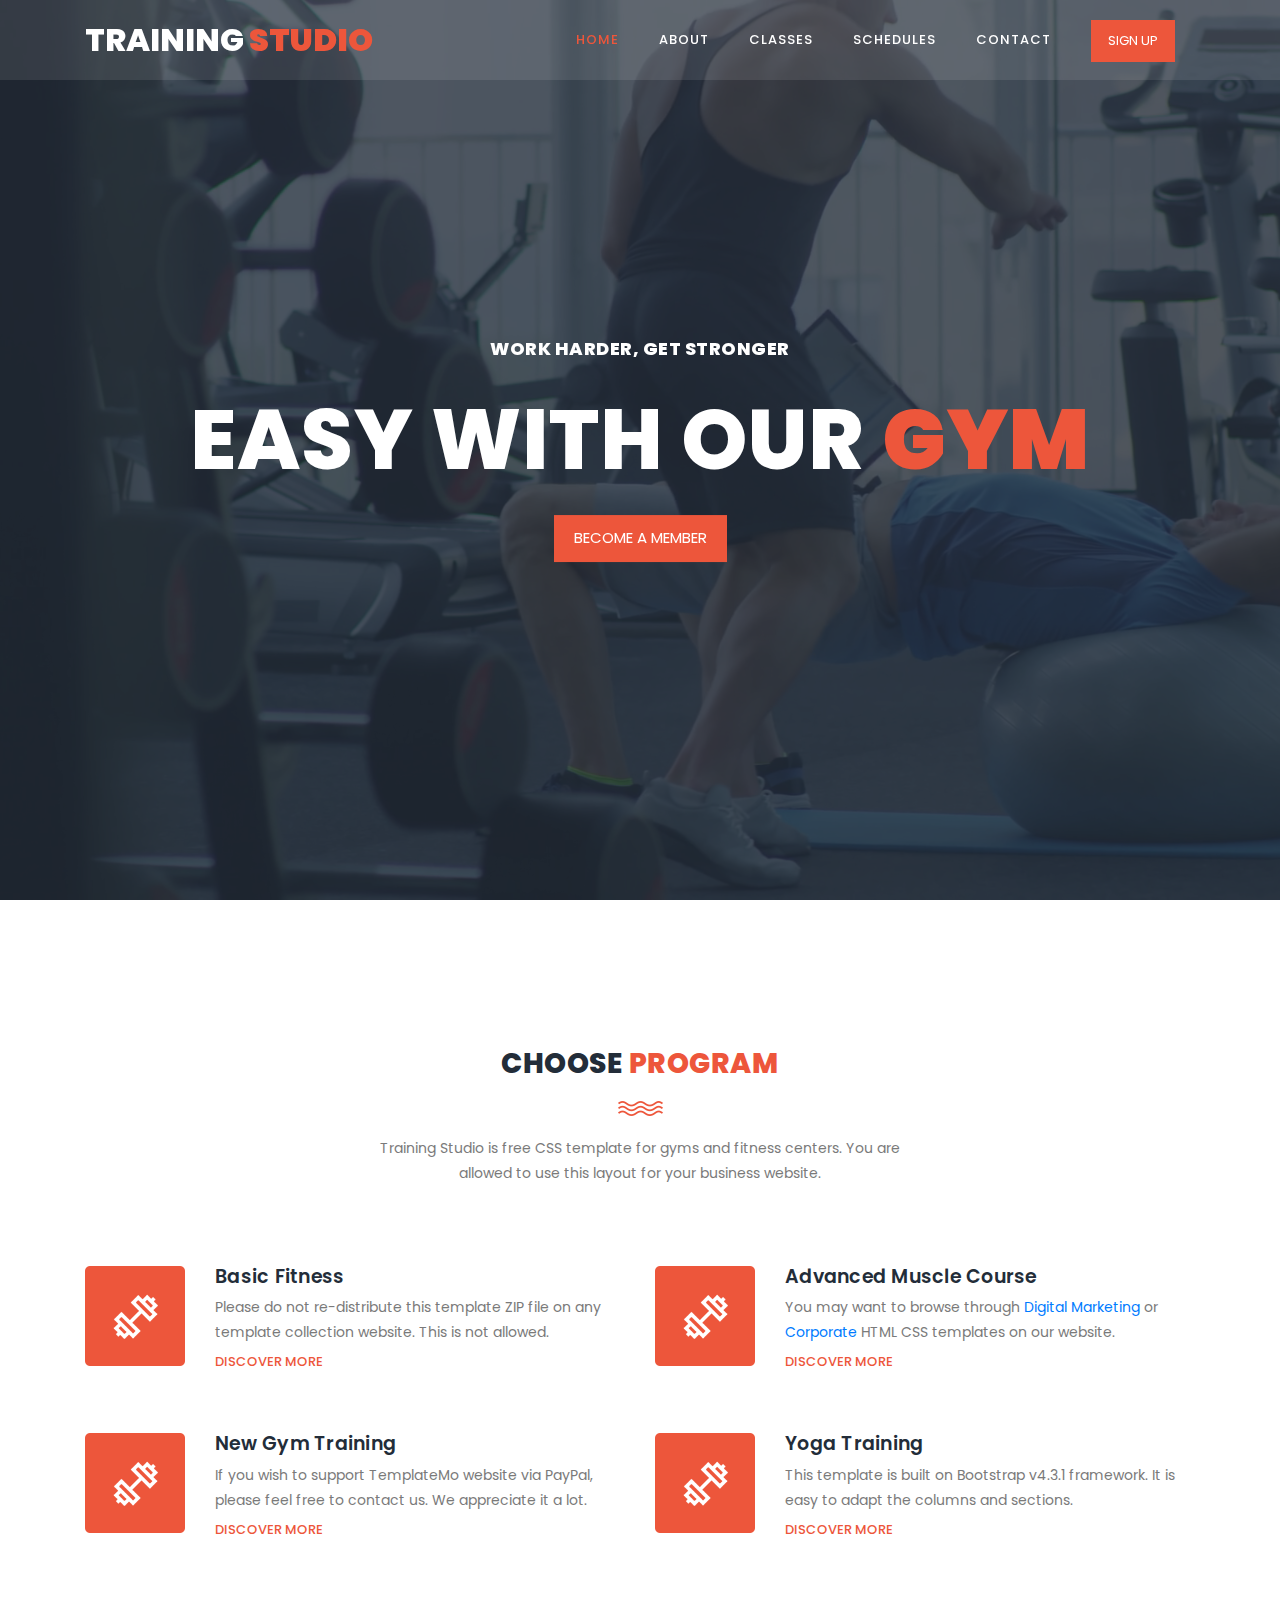
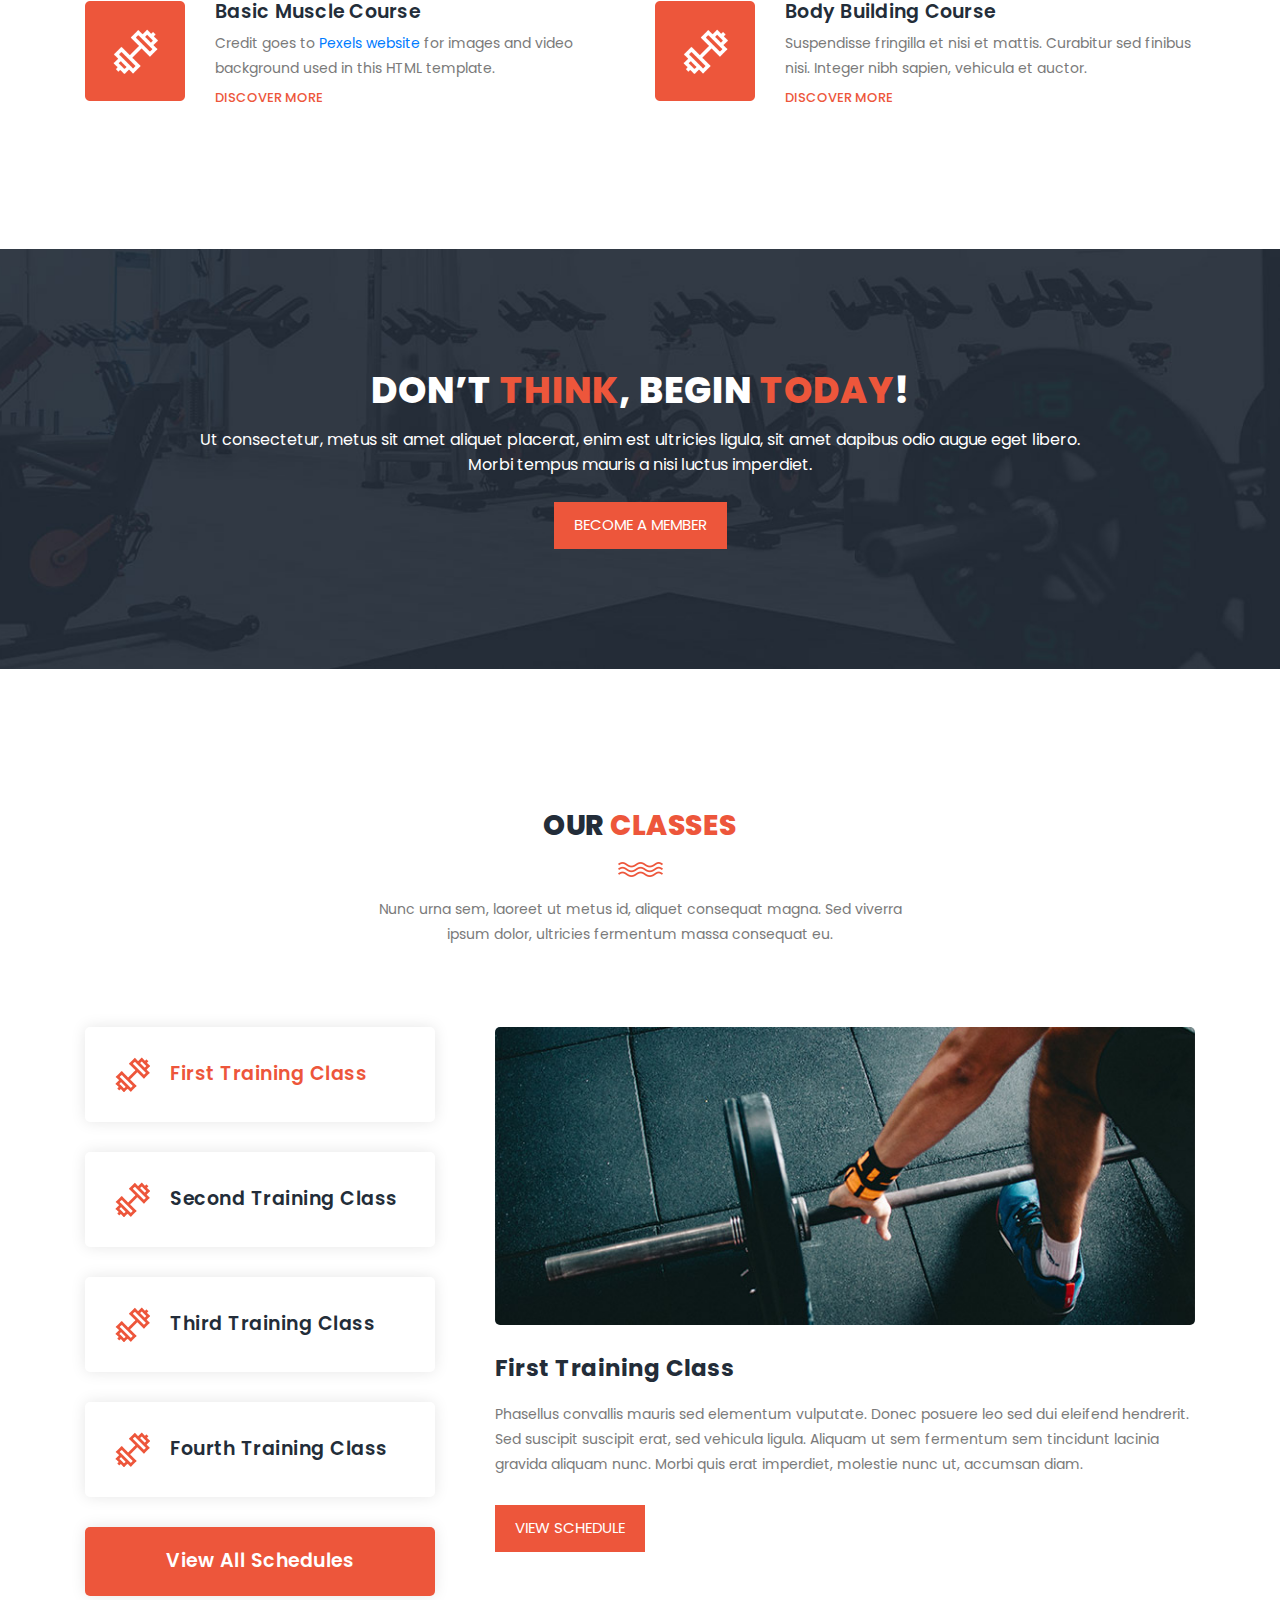
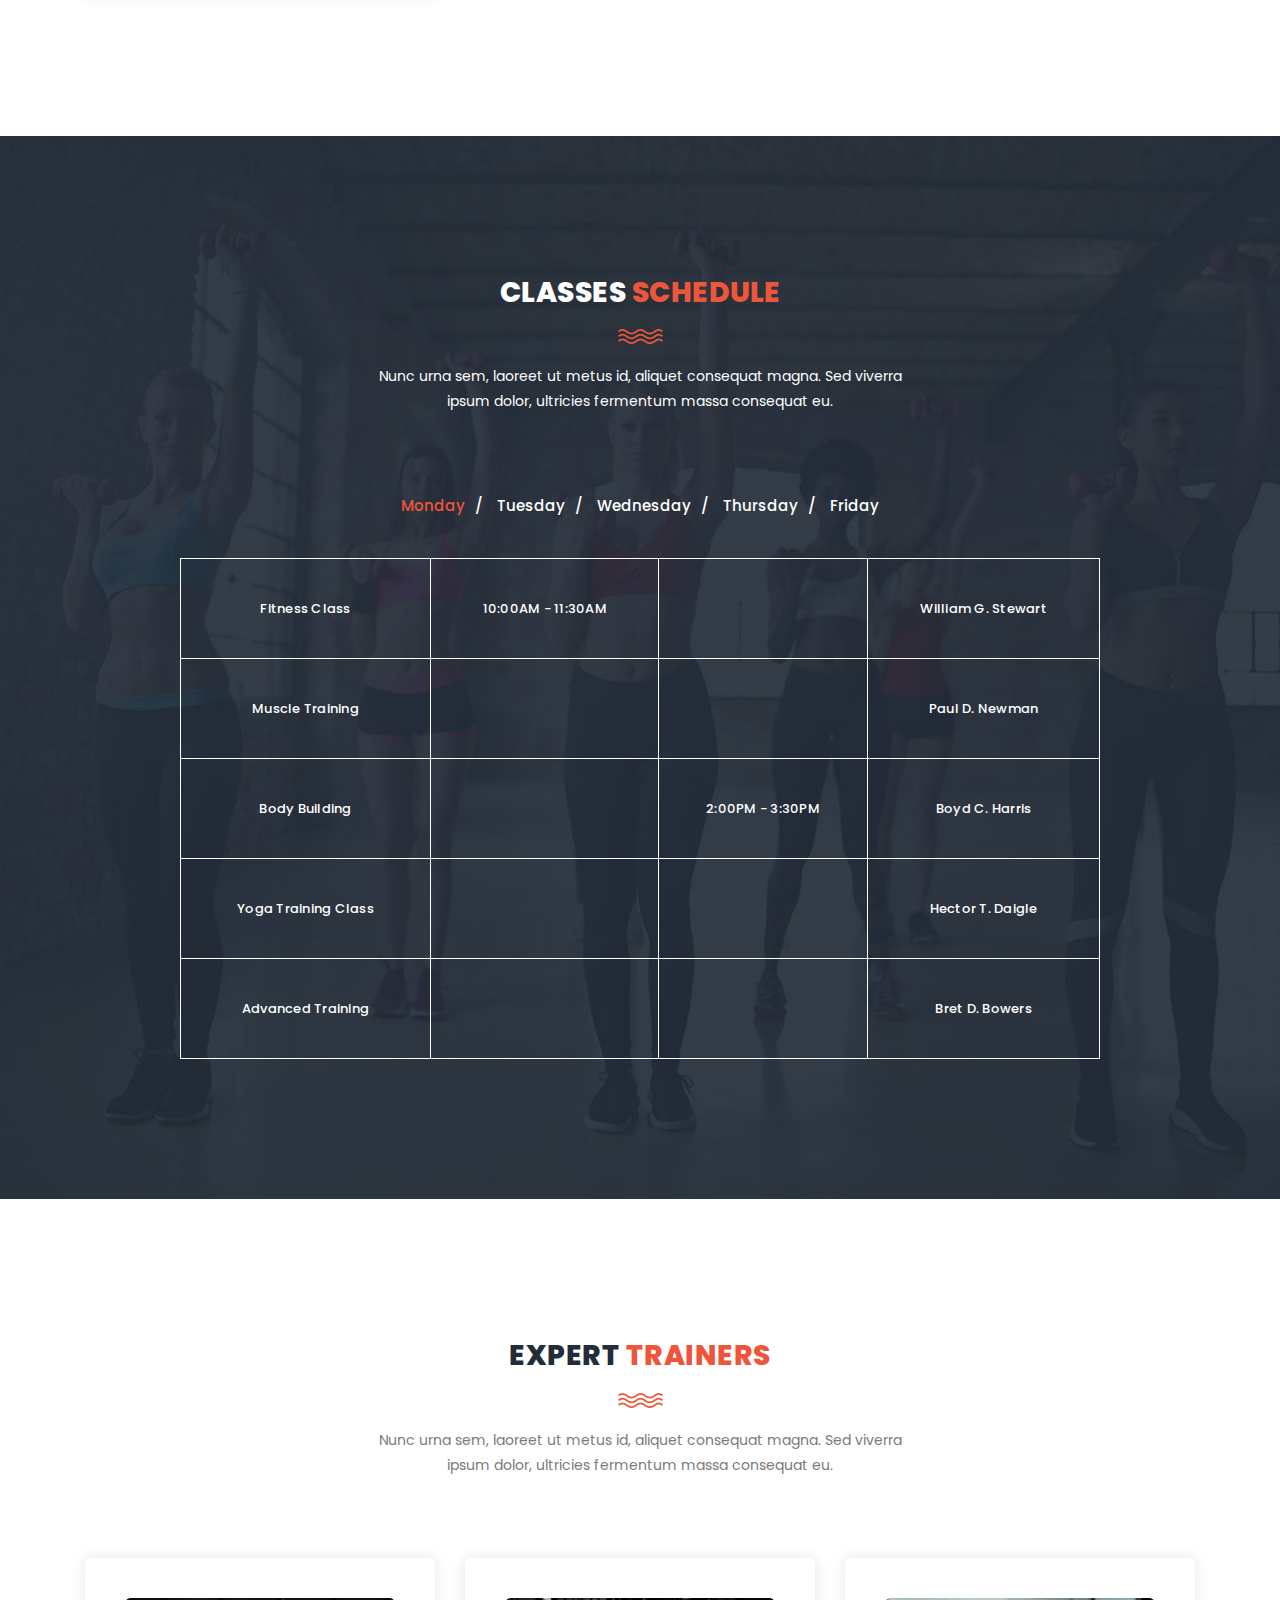
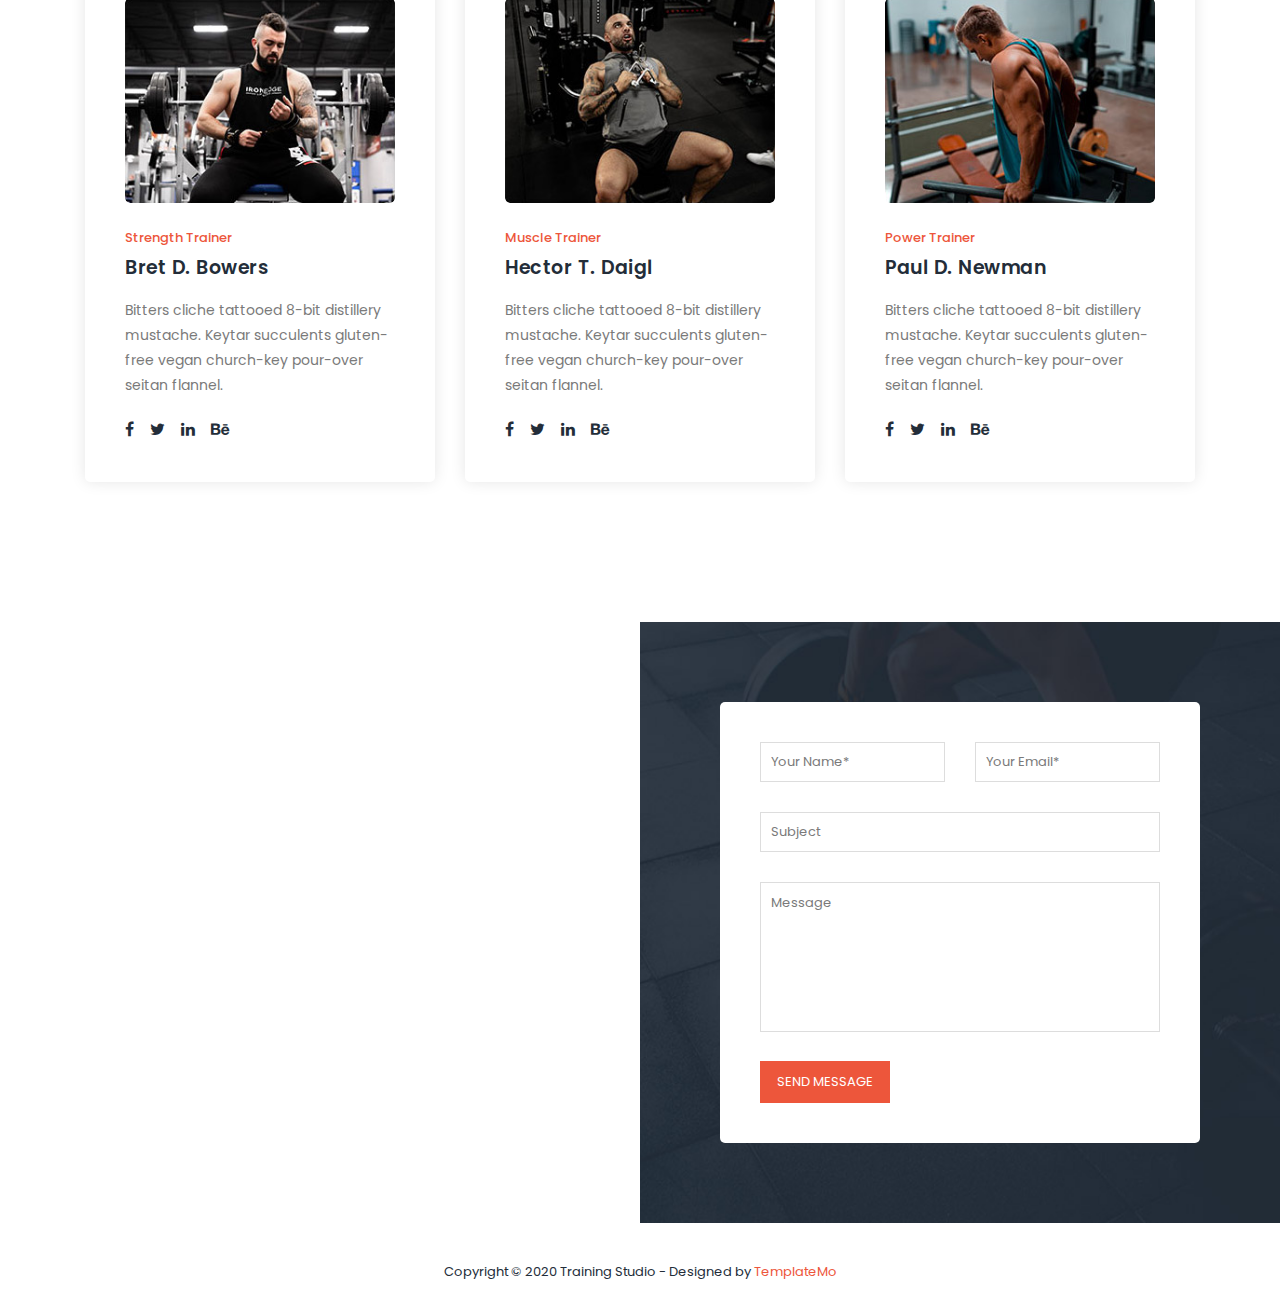
==== commit bcb722d7: "Exercice 1: changement du texte de l'onglet du navigateur" ====
--- a/index.html
+++ b/index.html
@@ -9,7 +9,7 @@
     <meta name="author" content="">
     <link href="https://fonts.googleapis.com/css?family=Poppins:100,100i,200,200i,300,300i,400,400i,500,500i,600,600i,700,700i,800,800i,900,900i&display=swap" rel="stylesheet">
 
-    <title>Training Studio - Free CSS Template</title>
+    <title>Homepage - Nicolas KATZ</title>
 <!--
 
 TemplateMo 548 Training Studio
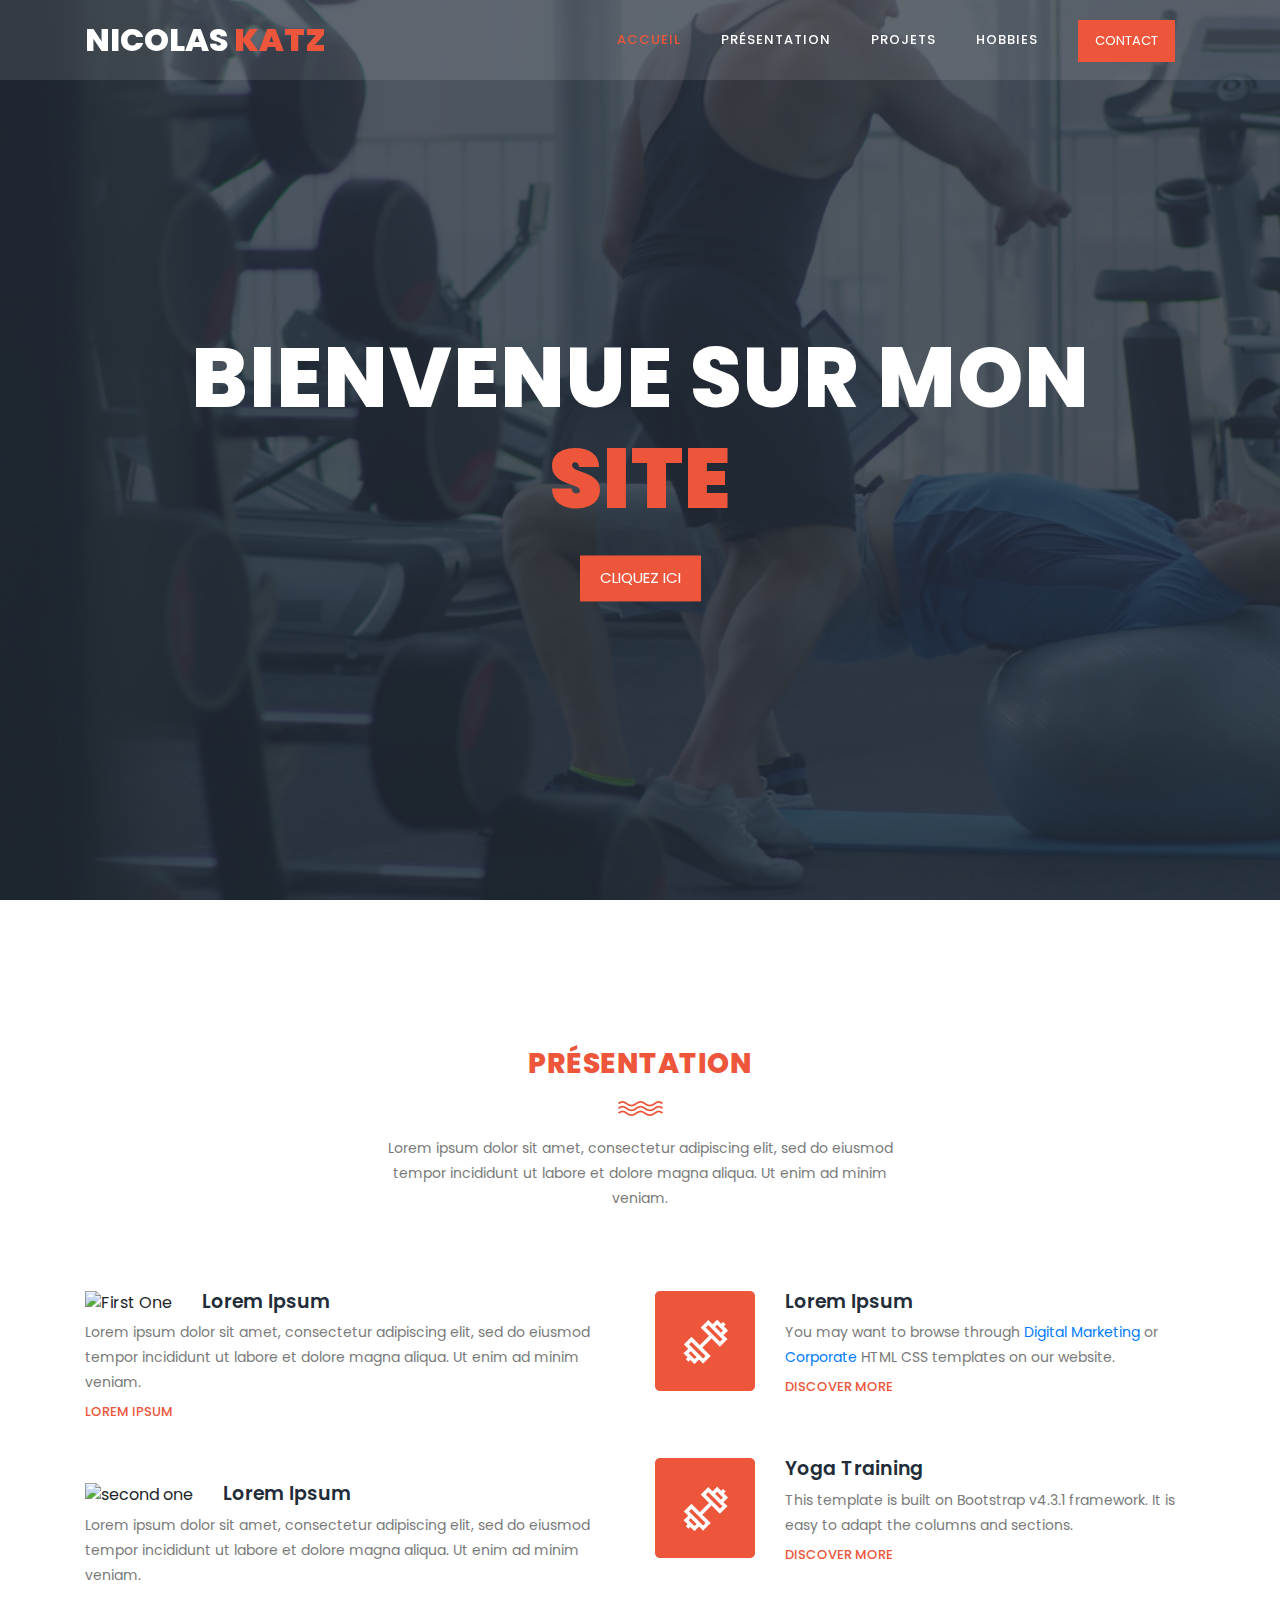
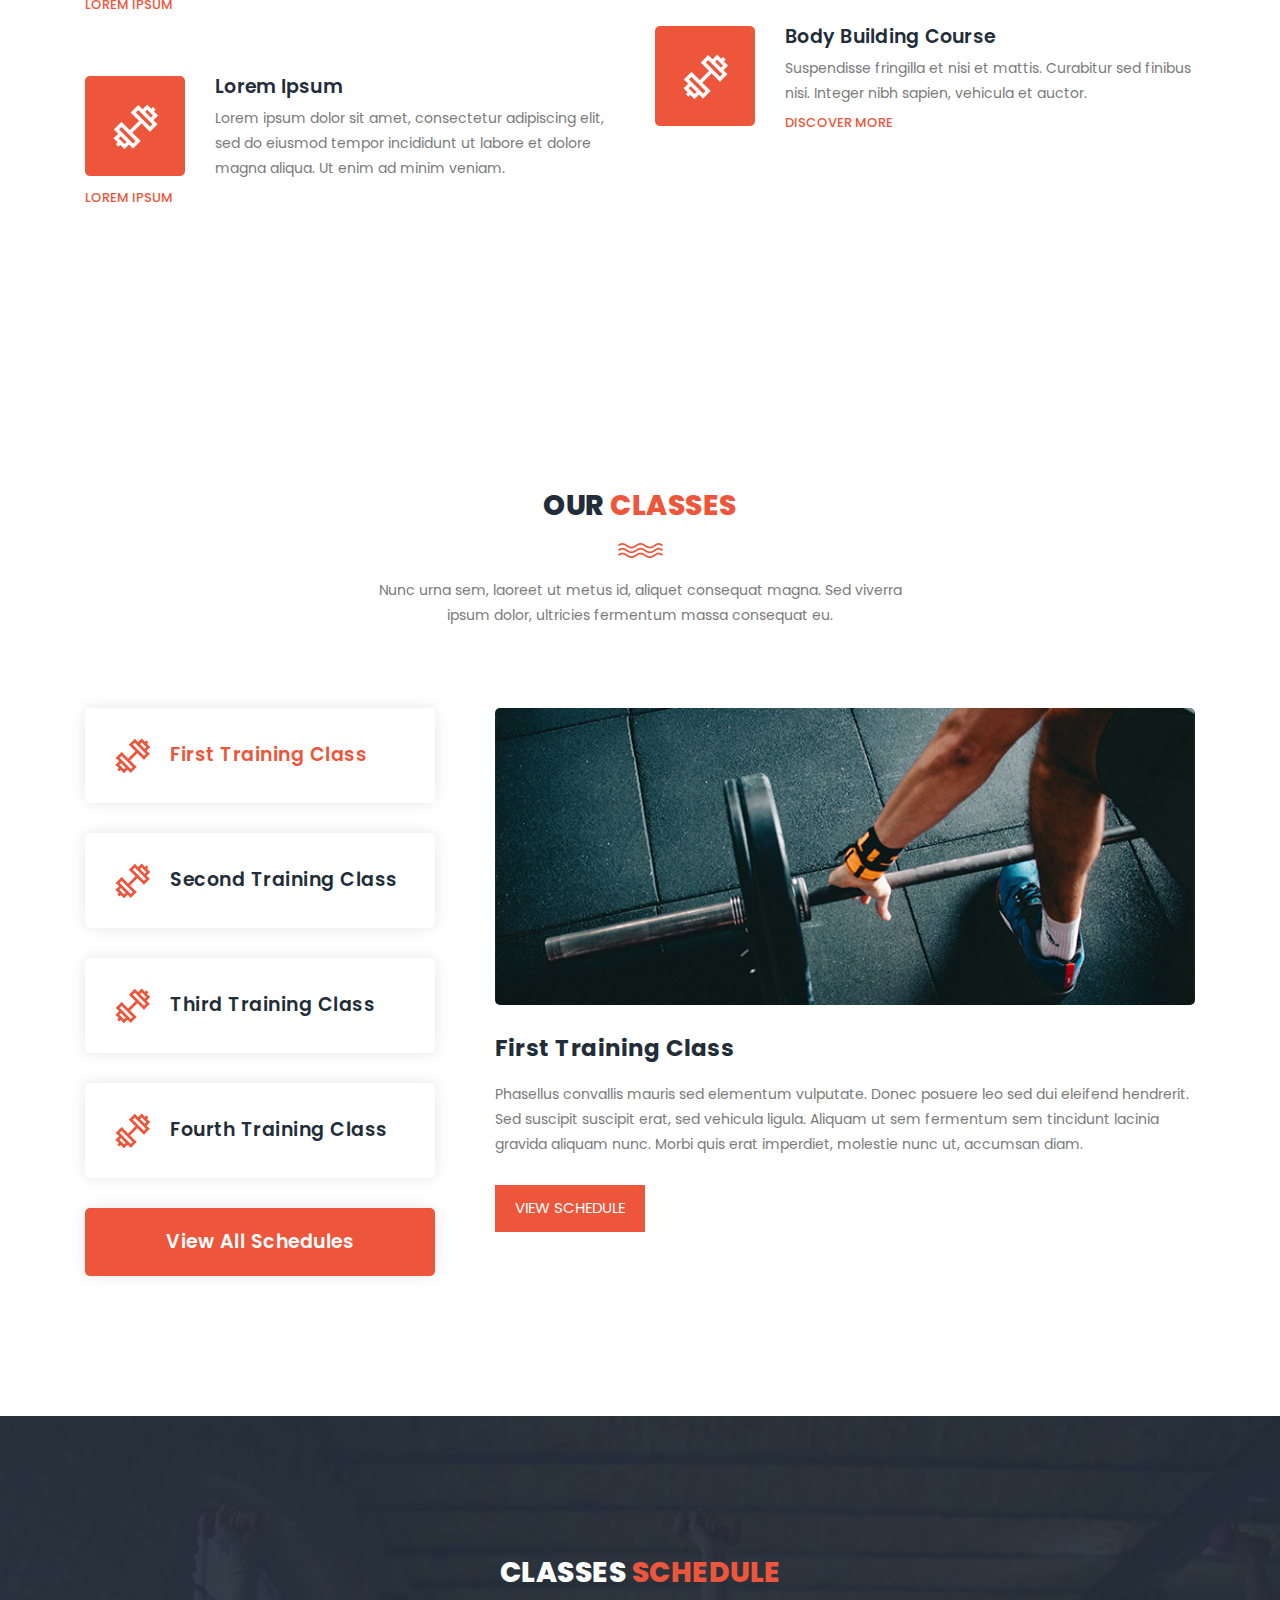
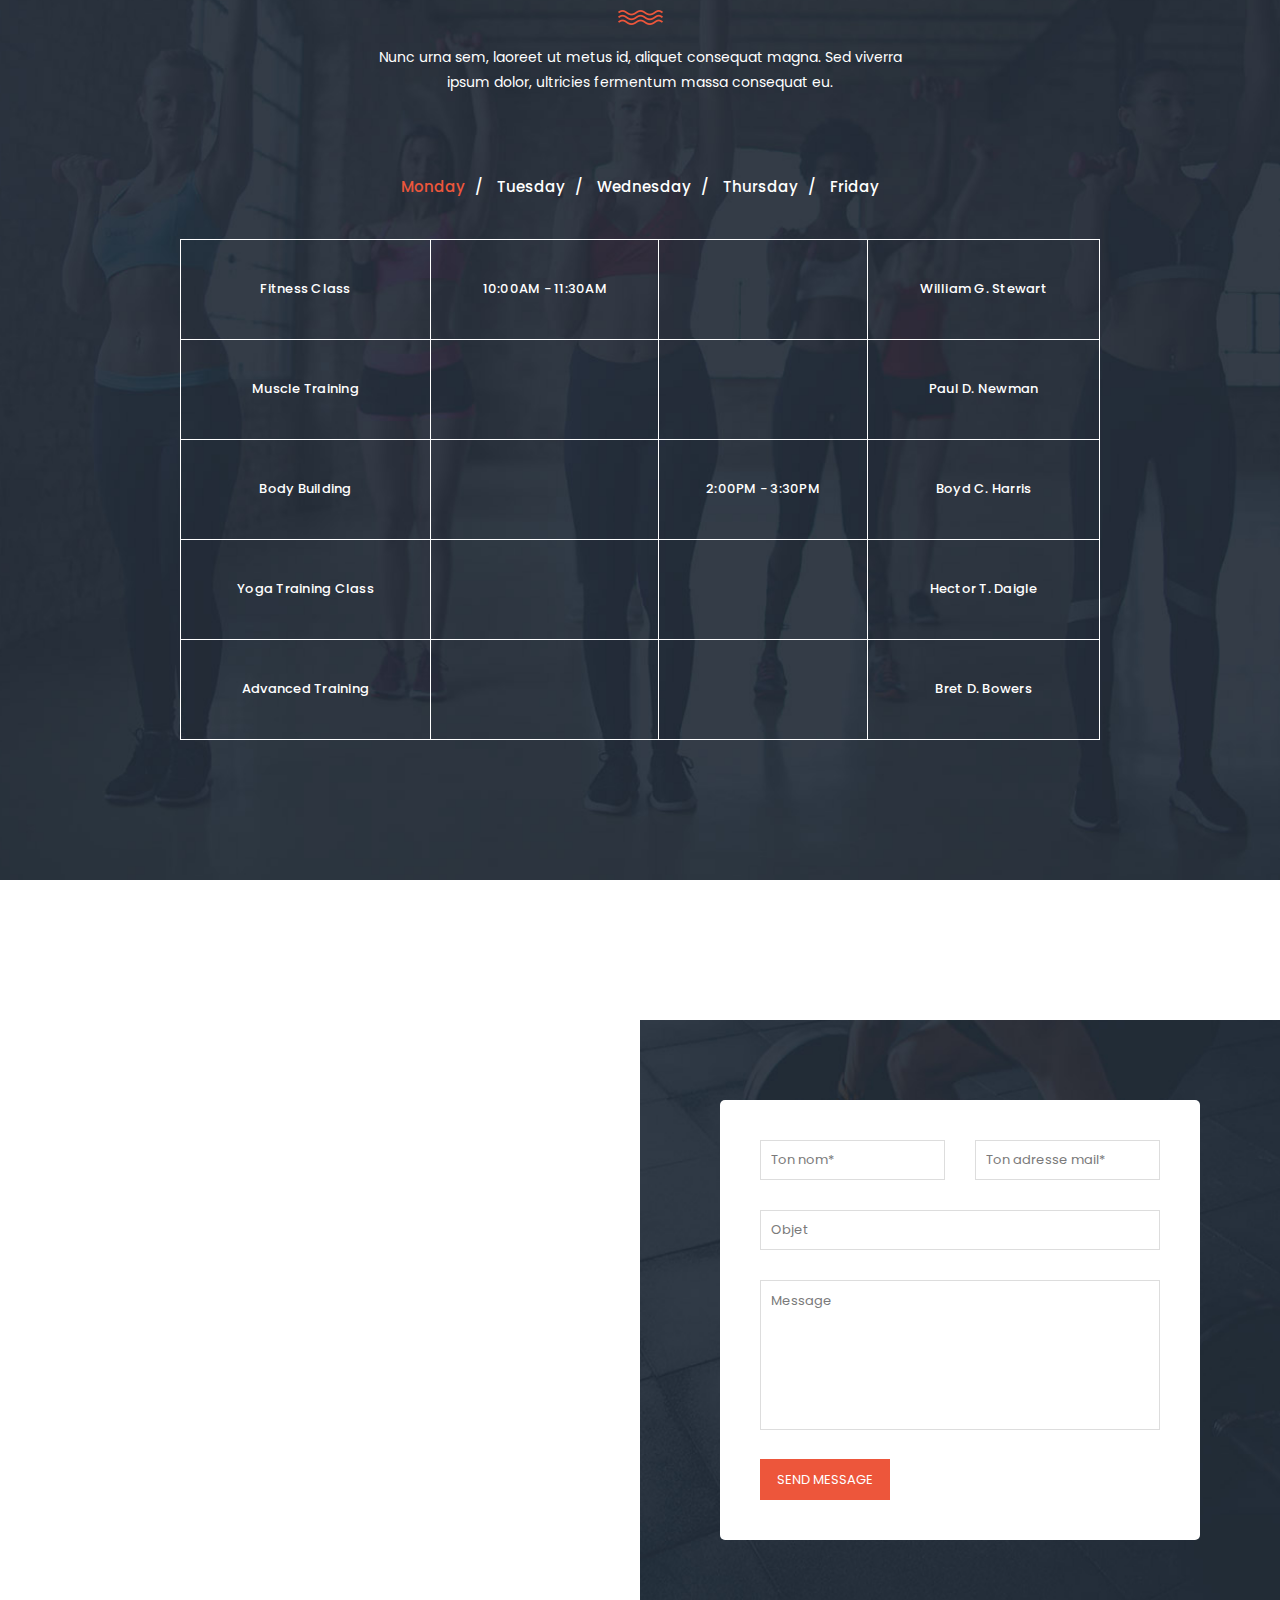
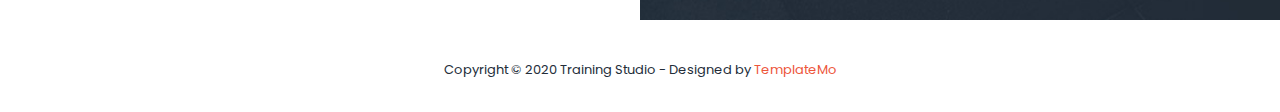
==== commit d5e64695: "Changement de textes" ====
--- a/index.html
+++ b/index.html
@@ -49,16 +49,15 @@
                 <div class="col-12">
                     <nav class="main-nav">
                         <!-- ***** Logo Start ***** -->
-                        <a href="index.html" class="logo">Training<em> Studio</em></a>
+                        <a href="index.html" class="logo">Nicolas<em> KATZ</em></a>
                         <!-- ***** Logo End ***** -->
                         <!-- ***** Menu Start ***** -->
                         <ul class="nav">
-                            <li class="scroll-to-section"><a href="#top" class="active">Home</a></li>
-                            <li class="scroll-to-section"><a href="#features">About</a></li>
-                            <li class="scroll-to-section"><a href="#our-classes">Classes</a></li>
-                            <li class="scroll-to-section"><a href="#schedule">Schedules</a></li>
+                            <li class="scroll-to-section"><a href="#top" class="active">Accueil</a></li>
+                            <li class="scroll-to-section"><a href="#features">Présentation</a></li>
+                            <li class="scroll-to-section"><a href="#our-classes">Projets</a></li>
+                            <li class="scroll-to-section"><a href="#schedule">Hobbies</a></li>
                             <li class="scroll-to-section"><a href="#contact-us">Contact</a></li> 
-                            <li class="main-button"><a href="#">Sign Up</a></li>
                         </ul>        
                         <a class='menu-trigger'>
                             <span>Menu</span>
@@ -79,10 +78,9 @@
 
         <div class="video-overlay header-text">
             <div class="caption">
-                <h6>work harder, get stronger</h6>
-                <h2>easy with our <em>gym</em></h2>
+                <h2>bienvenue sur mon <em>site</em></h2>
                 <div class="main-button scroll-to-section">
-                    <a href="#features">Become a member</a>
+                    <a href="#features">Cliquez ici</a>
                 </div>
             </div>
         </div>
@@ -95,31 +93,31 @@
             <div class="row">
                 <div class="col-lg-6 offset-lg-3">
                     <div class="section-heading">
-                        <h2>Choose <em>Program</em></h2>
+                        <h2><em>Présentation</em></h2>
                         <img src="assets/images/line-dec.png" alt="waves">
-                        <p>Training Studio is free CSS template for gyms and fitness centers. You are allowed to use this layout for your business website.</p>
+                        <p>Lorem ipsum dolor sit amet, consectetur adipiscing elit, sed do eiusmod tempor incididunt ut labore et dolore magna aliqua. Ut enim ad minim veniam.</p>
                     </div>
                 </div>
                 <div class="col-lg-6">
                     <ul class="features-items">
                         <li class="feature-item">
                             <div class="left-icon">
-                                <img src="assets/images/features-first-icon.png" alt="First One">
-                            </div>
-                            <div class="right-content">
-                                <h4>Basic Fitness</h4>
-                                <p>Please do not re-distribute this template ZIP file on any template collection website. This is not allowed.</p>
-                                <a href="#" class="text-button">Discover More</a>
-                            </div>
-                        </li>
-                        <li class="feature-item">
-                            <div class="left-icon">
-                                <img src="assets/images/features-first-icon.png" alt="second one">
-                            </div>
-                            <div class="right-content">
-                                <h4>New Gym Training</h4>
-                                <p>If you wish to support TemplateMo website via PayPal, please feel free to contact us. We appreciate it a lot.</p>
-                                <a href="#" class="text-button">Discover More</a>
+                                <img src="assets/images/american-football.png" alt="First One">
+                            </div>
+                            <div class="right-content">
+                                <h4>Lorem ipsum</h4>
+                                <p>Lorem ipsum dolor sit amet, consectetur adipiscing elit, sed do eiusmod tempor incididunt ut labore et dolore magna aliqua. Ut enim ad minim veniam.</p>
+                                <a href="#" class="text-button">Lorem ipsum</a>
+                            </div>
+                        </li>
+                        <li class="feature-item">
+                            <div class="left-icon">
+                                <img src="assets/images/american-football.png" alt="second one">
+                            </div>
+                            <div class="right-content">
+                                <h4>Lorem ipsum</h4>
+                                <p>Lorem ipsum dolor sit amet, consectetur adipiscing elit, sed do eiusmod tempor incididunt ut labore et dolore magna aliqua. Ut enim ad minim veniam.</p>
+                                <a href="#" class="text-button">Lorem ipsum</a>
                             </div>
                         </li>
                         <li class="feature-item">
@@ -127,9 +125,9 @@
                                 <img src="assets/images/features-first-icon.png" alt="third gym training">
                             </div>
                             <div class="right-content">
-                                <h4>Basic Muscle Course</h4>
-                                <p>Credit goes to <a rel="nofollow" href="https://www.pexels.com" target="_blank">Pexels website</a> for images and video background used in this HTML template.</p>
-                                <a href="#" class="text-button">Discover More</a>
+                                <h4>Lorem ipsum</h4>
+                                <p>Lorem ipsum dolor sit amet, consectetur adipiscing elit, sed do eiusmod tempor incididunt ut labore et dolore magna aliqua. Ut enim ad minim veniam.</p>
+                                <a href="#" class="text-button">Lorem ipsum</a>
                             </div>
                         </li>
                     </ul>
@@ -141,7 +139,7 @@
                                 <img src="assets/images/features-first-icon.png" alt="fourth muscle">
                             </div>
                             <div class="right-content">
-                                <h4>Advanced Muscle Course</h4>
+                                <h4>Lorem ipsum</h4>
                                 <p>You may want to browse through <a rel="nofollow" href="https://templatemo.com/tag/digital-marketing" target="_parent">Digital Marketing</a> or <a href="https://templatemo.com/tag/corporate">Corporate</a> HTML CSS templates on our website.</p>
                                 <a href="#" class="text-button">Discover More</a>
                             </div>
@@ -172,25 +170,7 @@
         </div>
     </section>
     <!-- ***** Features Item End ***** -->
-
-    <!-- ***** Call to Action Start ***** -->
-    <section class="section" id="call-to-action">
-        <div class="container">
-            <div class="row">
-                <div class="col-lg-10 offset-lg-1">
-                    <div class="cta-content">
-                        <h2>Don’t <em>think</em>, begin <em>today</em>!</h2>
-                        <p>Ut consectetur, metus sit amet aliquet placerat, enim est ultricies ligula, sit amet dapibus odio augue eget libero. Morbi tempus mauris a nisi luctus imperdiet.</p>
-                        <div class="main-button scroll-to-section">
-                            <a href="#our-classes">Become a member</a>
-                        </div>
-                    </div>
-                </div>
-            </div>
-        </div>
-    </section>
-    <!-- ***** Call to Action End ***** -->
-
+    
     <!-- ***** Our Classes Start ***** -->
     <section class="section" id="our-classes">
         <div class="container">
@@ -318,78 +298,6 @@
             </div>
         </div>
     </section>
-
-    <!-- ***** Testimonials Starts ***** -->
-    <section class="section" id="trainers">
-        <div class="container">
-            <div class="row">
-                <div class="col-lg-6 offset-lg-3">
-                    <div class="section-heading">
-                        <h2>Expert <em>Trainers</em></h2>
-                        <img src="assets/images/line-dec.png" alt="">
-                        <p>Nunc urna sem, laoreet ut metus id, aliquet consequat magna. Sed viverra ipsum dolor, ultricies fermentum massa consequat eu.</p>
-                    </div>
-                </div>
-            </div>
-            <div class="row">
-                <div class="col-lg-4">
-                    <div class="trainer-item">
-                        <div class="image-thumb">
-                            <img src="assets/images/first-trainer.jpg" alt="">
-                        </div>
-                        <div class="down-content">
-                            <span>Strength Trainer</span>
-                            <h4>Bret D. Bowers</h4>
-                            <p>Bitters cliche tattooed 8-bit distillery mustache. Keytar succulents gluten-free vegan church-key pour-over seitan flannel.</p>
-                            <ul class="social-icons">
-                                <li><a href="#"><i class="fa fa-facebook"></i></a></li>
-                                <li><a href="#"><i class="fa fa-twitter"></i></a></li>
-                                <li><a href="#"><i class="fa fa-linkedin"></i></a></li>
-                                <li><a href="#"><i class="fa fa-behance"></i></a></li>
-                            </ul>
-                        </div>
-                    </div>
-                </div>
-                <div class="col-lg-4">
-                    <div class="trainer-item">
-                        <div class="image-thumb">
-                            <img src="assets/images/second-trainer.jpg" alt="">
-                        </div>
-                        <div class="down-content">
-                            <span>Muscle Trainer</span>
-                            <h4>Hector T. Daigl</h4>
-                            <p>Bitters cliche tattooed 8-bit distillery mustache. Keytar succulents gluten-free vegan church-key pour-over seitan flannel.</p>
-                            <ul class="social-icons">
-                                <li><a href="#"><i class="fa fa-facebook"></i></a></li>
-                                <li><a href="#"><i class="fa fa-twitter"></i></a></li>
-                                <li><a href="#"><i class="fa fa-linkedin"></i></a></li>
-                                <li><a href="#"><i class="fa fa-behance"></i></a></li>
-                            </ul>
-                        </div>
-                    </div>
-                </div>
-                <div class="col-lg-4">
-                    <div class="trainer-item">
-                        <div class="image-thumb">
-                            <img src="assets/images/third-trainer.jpg" alt="">
-                        </div>
-                        <div class="down-content">
-                            <span>Power Trainer</span>
-                            <h4>Paul D. Newman</h4>
-                            <p>Bitters cliche tattooed 8-bit distillery mustache. Keytar succulents gluten-free vegan church-key pour-over seitan flannel.</p>
-                            <ul class="social-icons">
-                                <li><a href="#"><i class="fa fa-facebook"></i></a></li>
-                                <li><a href="#"><i class="fa fa-twitter"></i></a></li>
-                                <li><a href="#"><i class="fa fa-linkedin"></i></a></li>
-                                <li><a href="#"><i class="fa fa-behance"></i></a></li>
-                            </ul>
-                        </div>
-                    </div>
-                </div>
-            </div>
-        </div>
-    </section>
-    <!-- ***** Testimonials Ends ***** -->
     
     <!-- ***** Contact Us Area Starts ***** -->
     <section class="section" id="contact-us">
@@ -397,7 +305,7 @@
             <div class="row">
                 <div class="col-lg-6 col-md-6 col-xs-12">
                     <div id="map">
-                      <iframe src="https://maps.google.com/maps?q=Av.+L%C3%BAcio+Costa,+Rio+de+Janeiro+-+RJ,+Brazil&t=&z=13&ie=UTF8&iwloc=&output=embed" width="100%" height="600px" frameborder="0" style="border:0" allowfullscreen></iframe>
+                      <iframe src="https://www.google.com/maps/embed?pb=!1m18!1m12!1m3!1d22151.24991155501!2d-71.93571655!3d46.0529684!2m3!1f0!2f0!3f0!3m2!1i1024!2i768!4f13.1!3m3!1m2!1s0x4cb803e1d25e766f%3A0xbd121b00829d9e55!2sC%C3%A9gep%20de%20Victoriaville!5e0!3m2!1sfr!2sca!4v1632250059213!5m2!1sfr!2sca" width="800" height="600" style="border:0;" allowfullscreen="" loading="lazy"></iframe>
                     </div>
                 </div>
                 <div class="col-lg-6 col-md-6 col-xs-12">
@@ -406,17 +314,17 @@
                           <div class="row">
                             <div class="col-md-6 col-sm-12">
                               <fieldset>
-                                <input name="name" type="text" id="name" placeholder="Your Name*" required="">
+                                <input name="name" type="text" id="name" placeholder="Ton nom*" required="">
                               </fieldset>
                             </div>
                             <div class="col-md-6 col-sm-12">
                               <fieldset>
-                                <input name="email" type="text" id="email" pattern="[^ @]*@[^ @]*" placeholder="Your Email*" required="">
+                                <input name="email" type="text" id="email" pattern="[^ @]*@[^ @]*" placeholder="Ton adresse mail*" required="">
                               </fieldset>
                             </div>
                             <div class="col-md-12 col-sm-12">
                               <fieldset>
-                                <input name="subject" type="text" id="subject" placeholder="Subject">
+                                <input name="subject" type="text" id="subject" placeholder="Objet">
                               </fieldset>
                             </div>
                             <div class="col-lg-12">
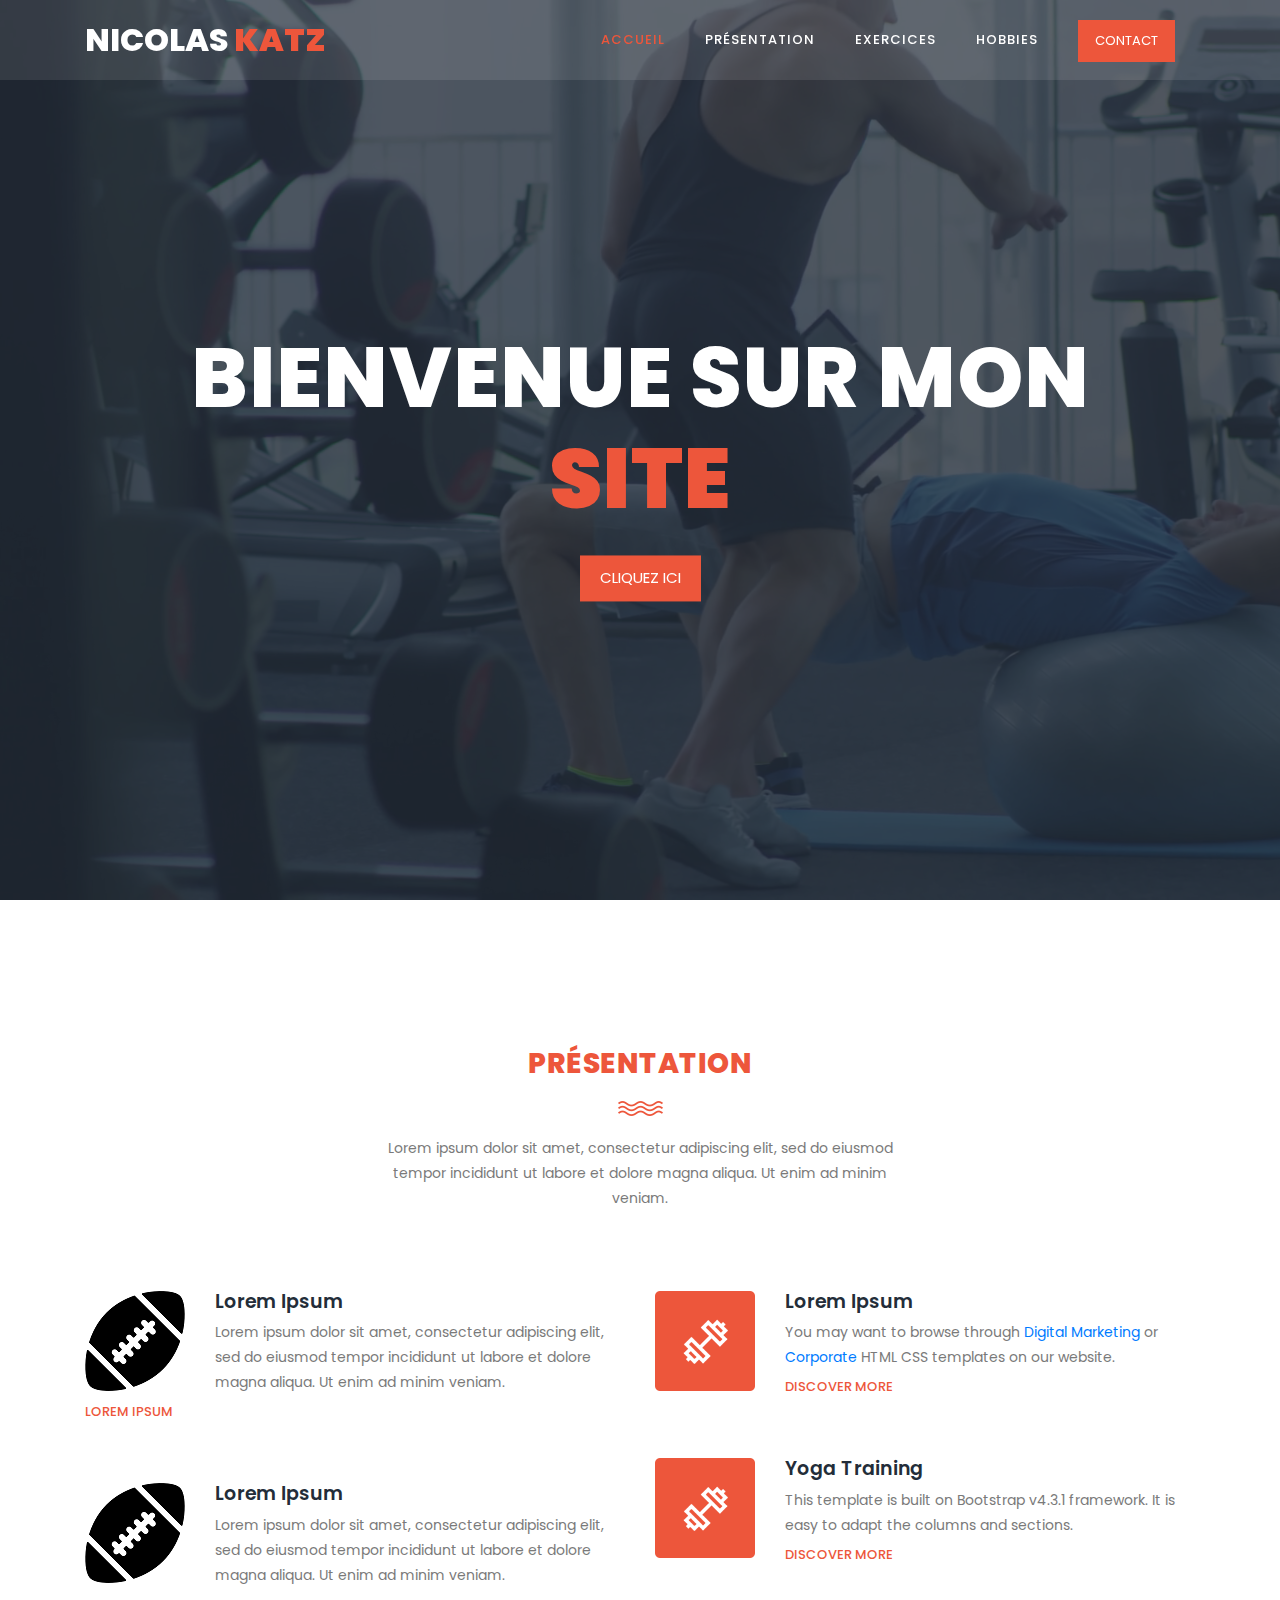
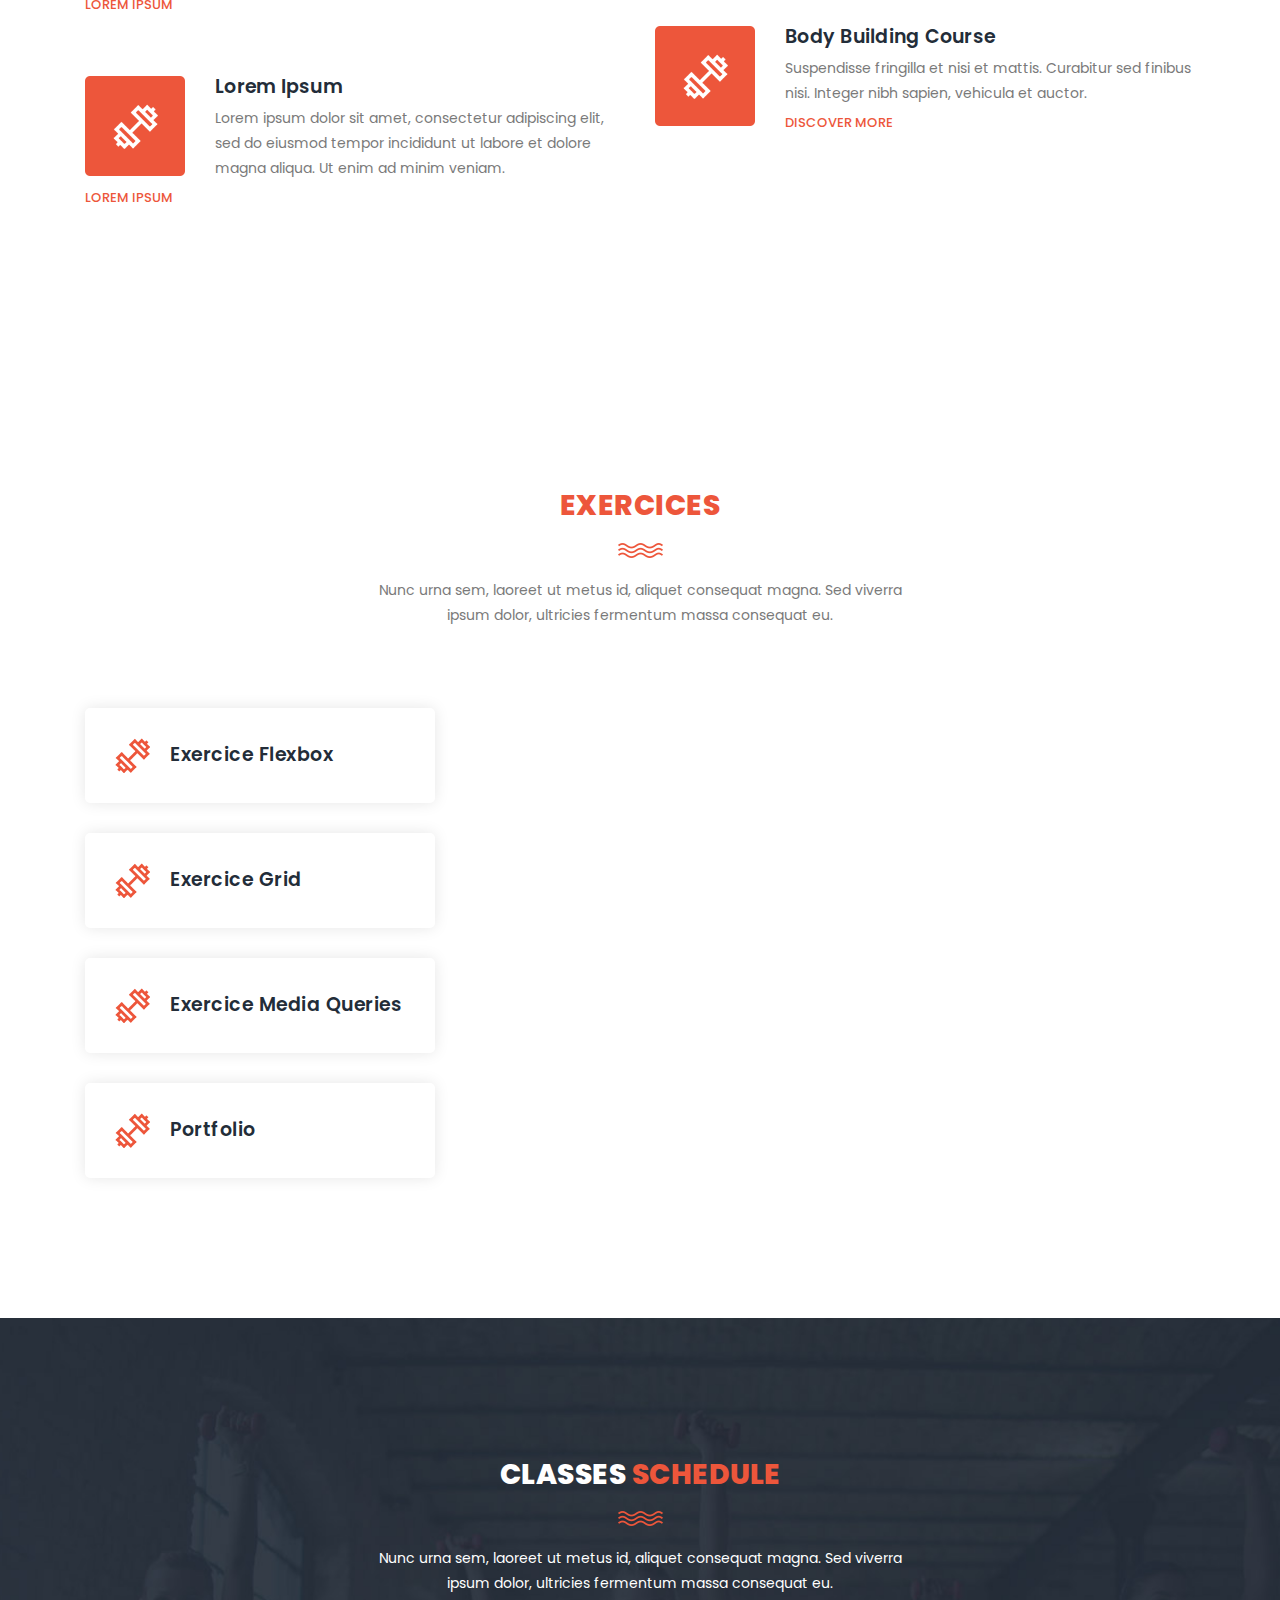
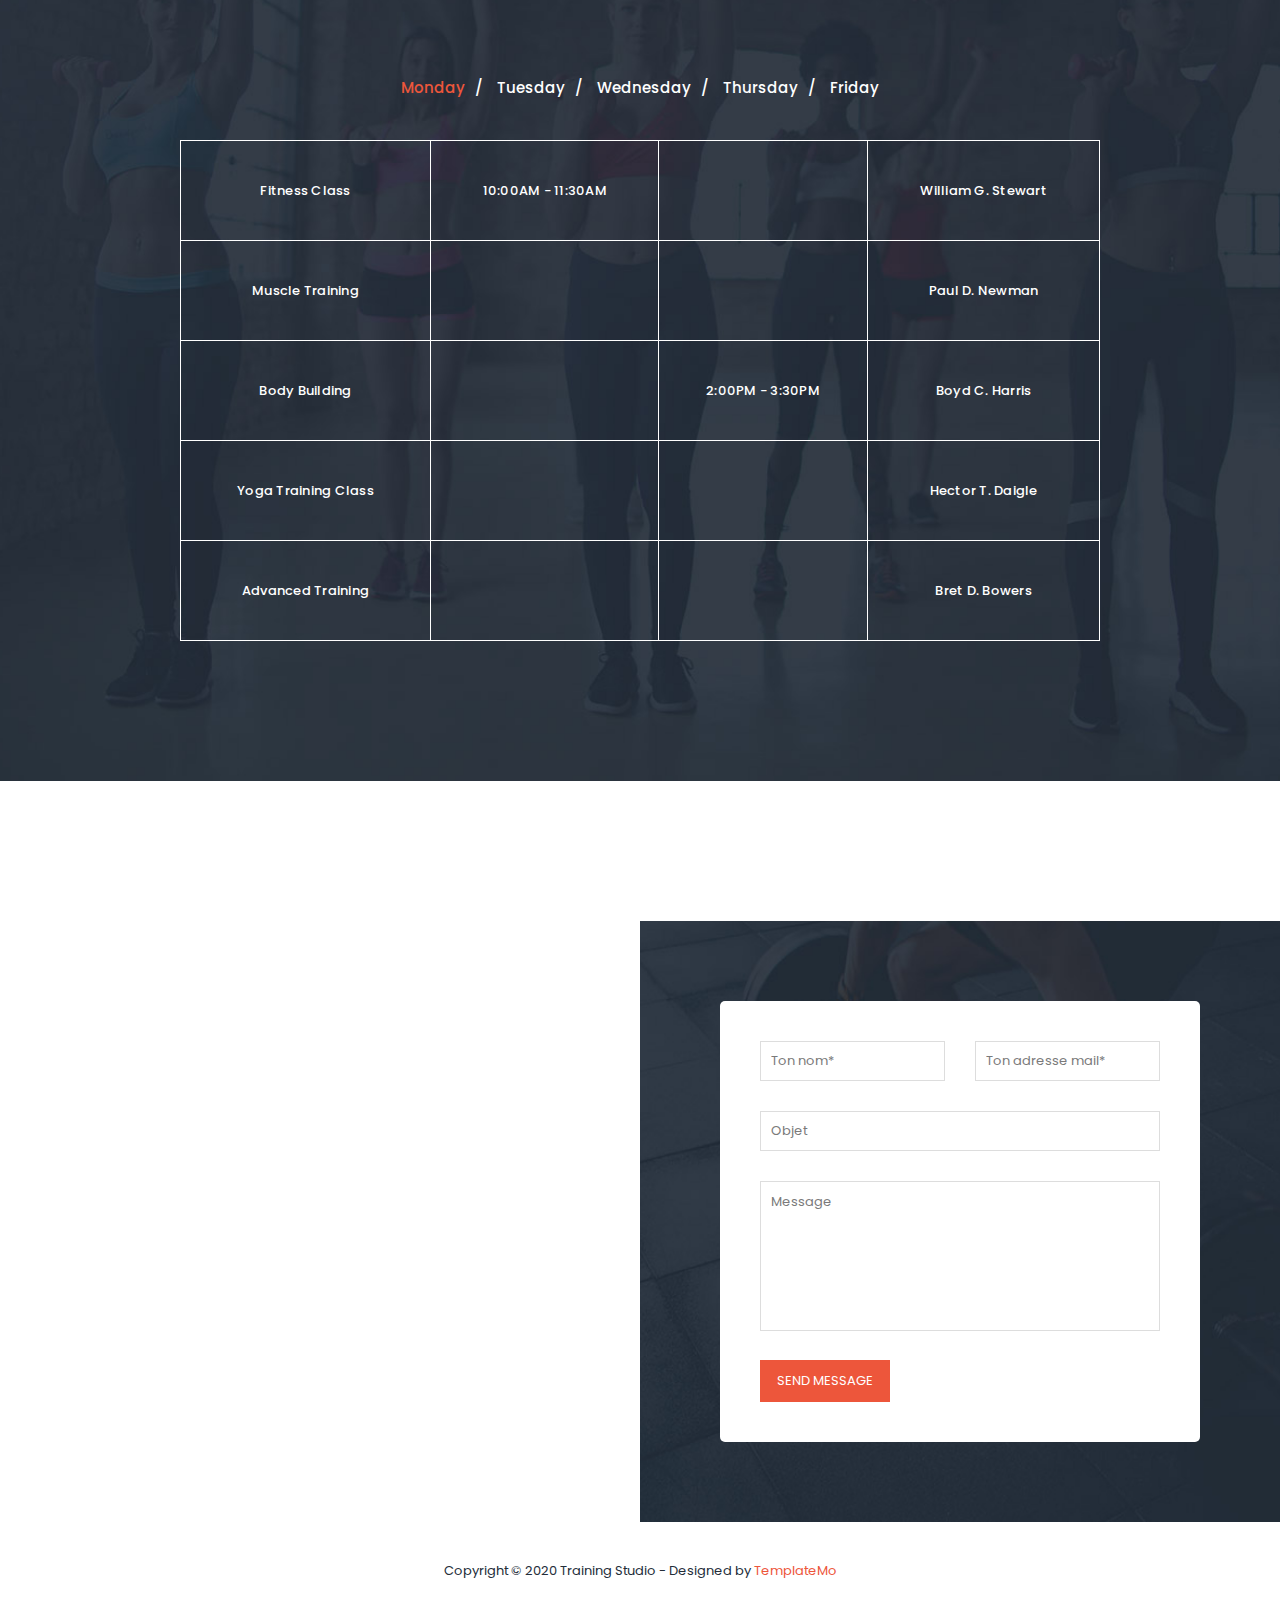
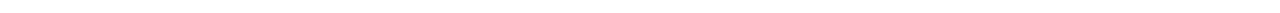
==== commit e16be538: "Ajout d'images, modification du menu et ajout des exercices" ====
--- a/index.html
+++ b/index.html
@@ -55,7 +55,7 @@
                         <ul class="nav">
                             <li class="scroll-to-section"><a href="#top" class="active">Accueil</a></li>
                             <li class="scroll-to-section"><a href="#features">Présentation</a></li>
-                            <li class="scroll-to-section"><a href="#our-classes">Projets</a></li>
+                            <li class="scroll-to-section"><a href="#exercices">Exercices</a></li>
                             <li class="scroll-to-section"><a href="#schedule">Hobbies</a></li>
                             <li class="scroll-to-section"><a href="#contact-us">Contact</a></li> 
                         </ul>        
@@ -171,13 +171,13 @@
     </section>
     <!-- ***** Features Item End ***** -->
     
-    <!-- ***** Our Classes Start ***** -->
-    <section class="section" id="our-classes">
+    <!-- ***** Exercices Start ***** -->
+    <section class="section" id="exercices">
         <div class="container">
             <div class="row">
                 <div class="col-lg-6 offset-lg-3">
                     <div class="section-heading">
-                        <h2>Our <em>Classes</em></h2>
+                        <h2><em>Exercices</em></h2>
                         <img src="assets/images/line-dec.png" alt="">
                         <p>Nunc urna sem, laoreet ut metus id, aliquet consequat magna. Sed viverra ipsum dolor, ultricies fermentum massa consequat eu.</p>
                     </div>
@@ -186,48 +186,11 @@
             <div class="row" id="tabs">
               <div class="col-lg-4">
                 <ul>
-                  <li><a href='#tabs-1'><img src="assets/images/tabs-first-icon.png" alt="">First Training Class</a></li>
-                  <li><a href='#tabs-2'><img src="assets/images/tabs-first-icon.png" alt="">Second Training Class</a></a></li>
-                  <li><a href='#tabs-3'><img src="assets/images/tabs-first-icon.png" alt="">Third Training Class</a></a></li>
-                  <li><a href='#tabs-4'><img src="assets/images/tabs-first-icon.png" alt="">Fourth Training Class</a></a></li>
-                  <div class="main-rounded-button"><a href="#">View All Schedules</a></div>
+                  <li><a href='mes_exercices/Flexbox/exercice01_flexbox.html'><img src="assets/images/tabs-first-icon.png" alt="">Exercice Flexbox</a></li>
+                  <li><a href='mes_exercices/Grid/exercice01_grid.html'><img src="assets/images/tabs-first-icon.png" alt="">Exercice Grid</a></li>
+                  <li><a href='mes_exercices/Media Queries/exercices_media_queries.html'><img src="assets/images/tabs-first-icon.png" alt="">Exercice Media Queries</a></li>
+                  <li><a href='mes_exercices/Portfolio/index.html'><img src="assets/images/tabs-first-icon.png" alt="">Portfolio</a></li>
                 </ul>
-              </div>
-              <div class="col-lg-8">
-                <section class='tabs-content'>
-                  <article id='tabs-1'>
-                    <img src="assets/images/training-image-01.jpg" alt="First Class">
-                    <h4>First Training Class</h4>
-                    <p>Phasellus convallis mauris sed elementum vulputate. Donec posuere leo sed dui eleifend hendrerit. Sed suscipit suscipit erat, sed vehicula ligula. Aliquam ut sem fermentum sem tincidunt lacinia gravida aliquam nunc. Morbi quis erat imperdiet, molestie nunc ut, accumsan diam.</p>
-                    <div class="main-button">
-                        <a href="#">View Schedule</a>
-                    </div>
-                  </article>
-                  <article id='tabs-2'>
-                    <img src="assets/images/training-image-02.jpg" alt="Second Training">
-                    <h4>Second Training Class</h4>
-                    <p>Integer dapibus, est vel dapibus mattis, sem mauris luctus leo, ac pulvinar quam tortor a velit. Praesent ultrices erat ante, in ultricies augue ultricies faucibus. Nam tellus nibh, ullamcorper at mattis non, rhoncus sed massa. Cras quis pulvinar eros. Orci varius natoque penatibus et magnis dis parturient montes, nascetur ridiculus mus.</p>
-                    <div class="main-button">
-                        <a href="#">View Schedule</a>
-                    </div>
-                  </article>
-                  <article id='tabs-3'>
-                    <img src="assets/images/training-image-03.jpg" alt="Third Class">
-                    <h4>Third Training Class</h4>
-                    <p>Fusce laoreet malesuada rhoncus. Donec ultricies diam tortor, id auctor neque posuere sit amet. Aliquam pharetra, augue vel cursus porta, nisi tortor vulputate sapien, id scelerisque felis magna id felis. Proin neque metus, pellentesque pharetra semper vel, accumsan a neque.</p>
-                    <div class="main-button">
-                        <a href="#">View Schedule</a>
-                    </div>
-                  </article>
-                  <article id='tabs-4'>
-                    <img src="assets/images/training-image-04.jpg" alt="Fourth Training">
-                    <h4>Fourth Training Class</h4>
-                    <p>Pellentesque habitant morbi tristique senectus et netus et malesuada fames ac turpis egestas. Aenean ultrices elementum odio ac tempus. Etiam eleifend orci lectus, eget venenatis ipsum commodo et.</p>
-                    <div class="main-button">
-                        <a href="#">View Schedule</a>
-                    </div>
-                  </article>
-                </section>
               </div>
             </div>
         </div>
--- a/assets/css/templatemo-training-studio.css
+++ b/assets/css/templatemo-training-studio.css
@@ -740,13 +740,14 @@
 
 /*
 --------------------------------------------
-Our Classes
+Exercices
 --------------------------------------------
 */
 
-#our-classes {
+#exercices {
   margin-bottom: 140px;
 }
+
 
 #tabs ul {
   margin: 0;
@@ -1223,7 +1224,7 @@
   #features .feature-item {
     margin-bottom: 30px;
   }
-  #our-classes .tabs-content {
+  #exercices .tabs-content {
     margin-left: 0px;
     margin-top: 30px;
   }
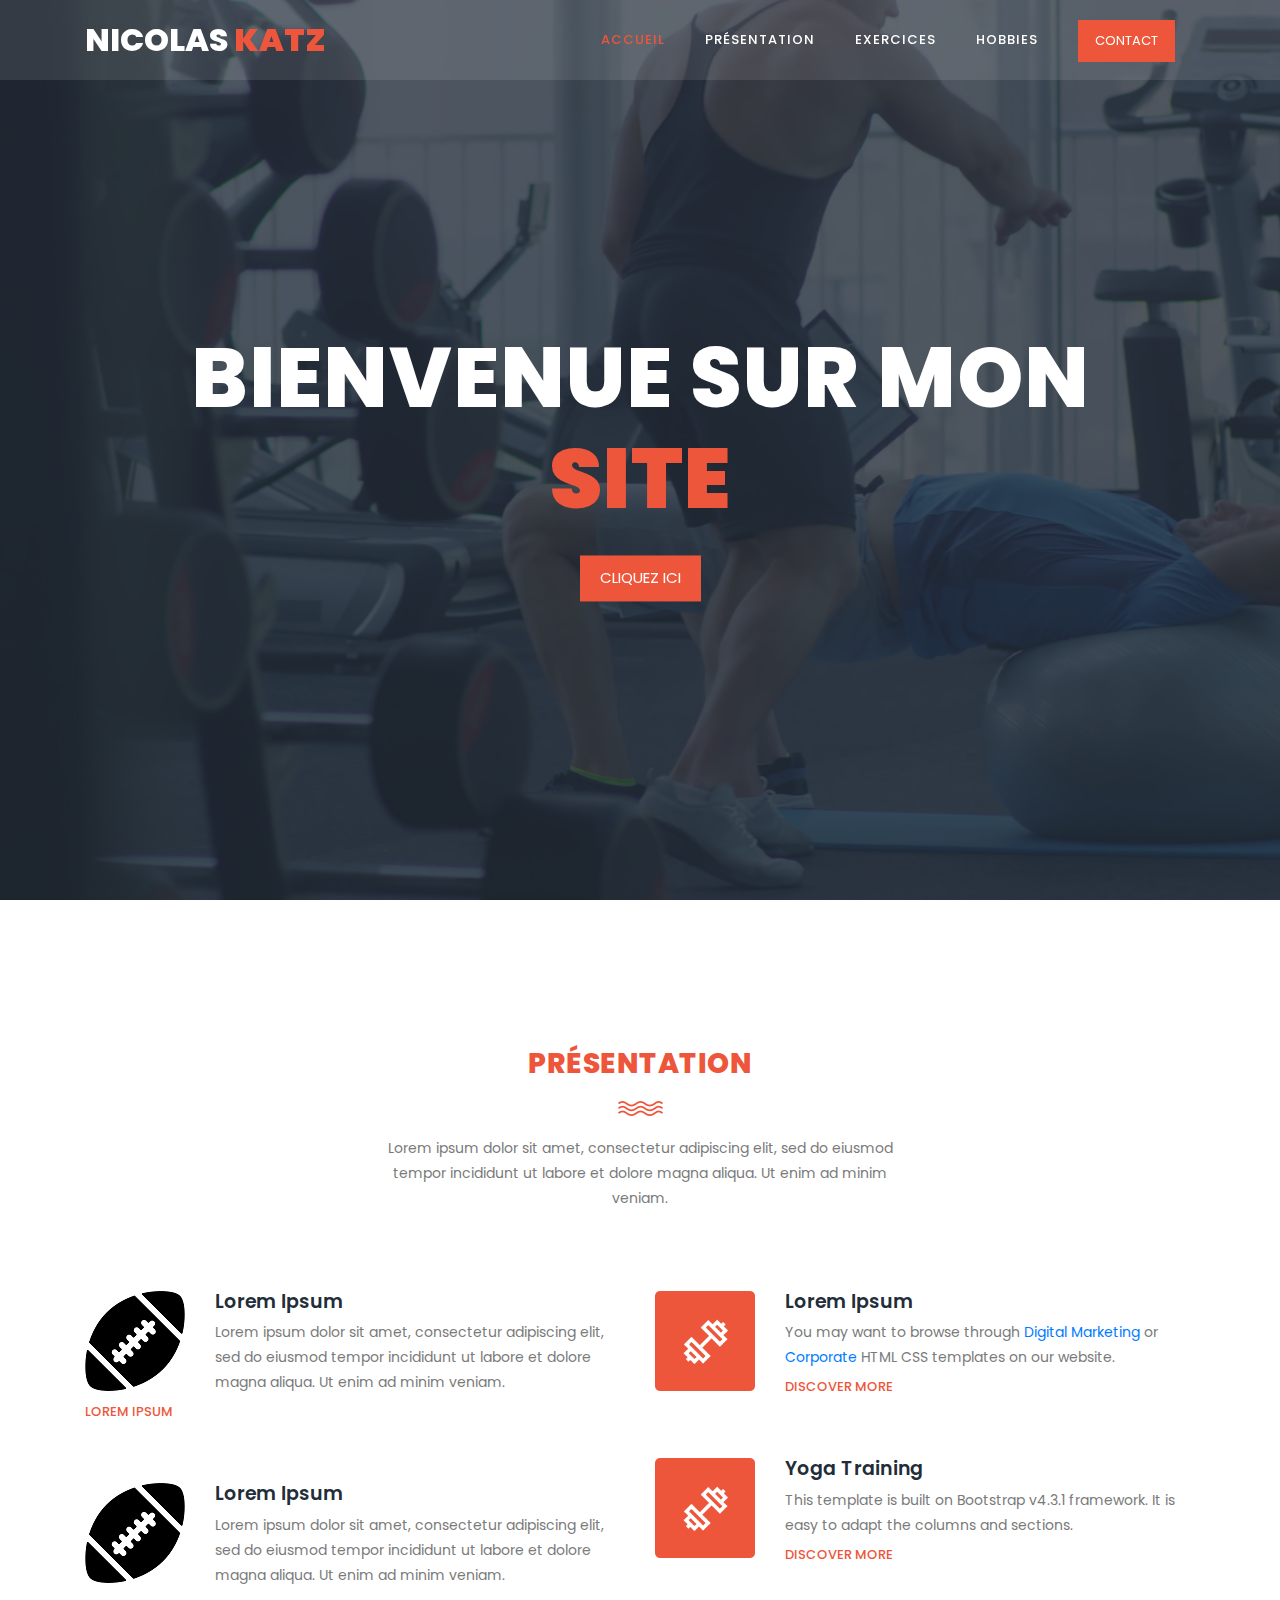
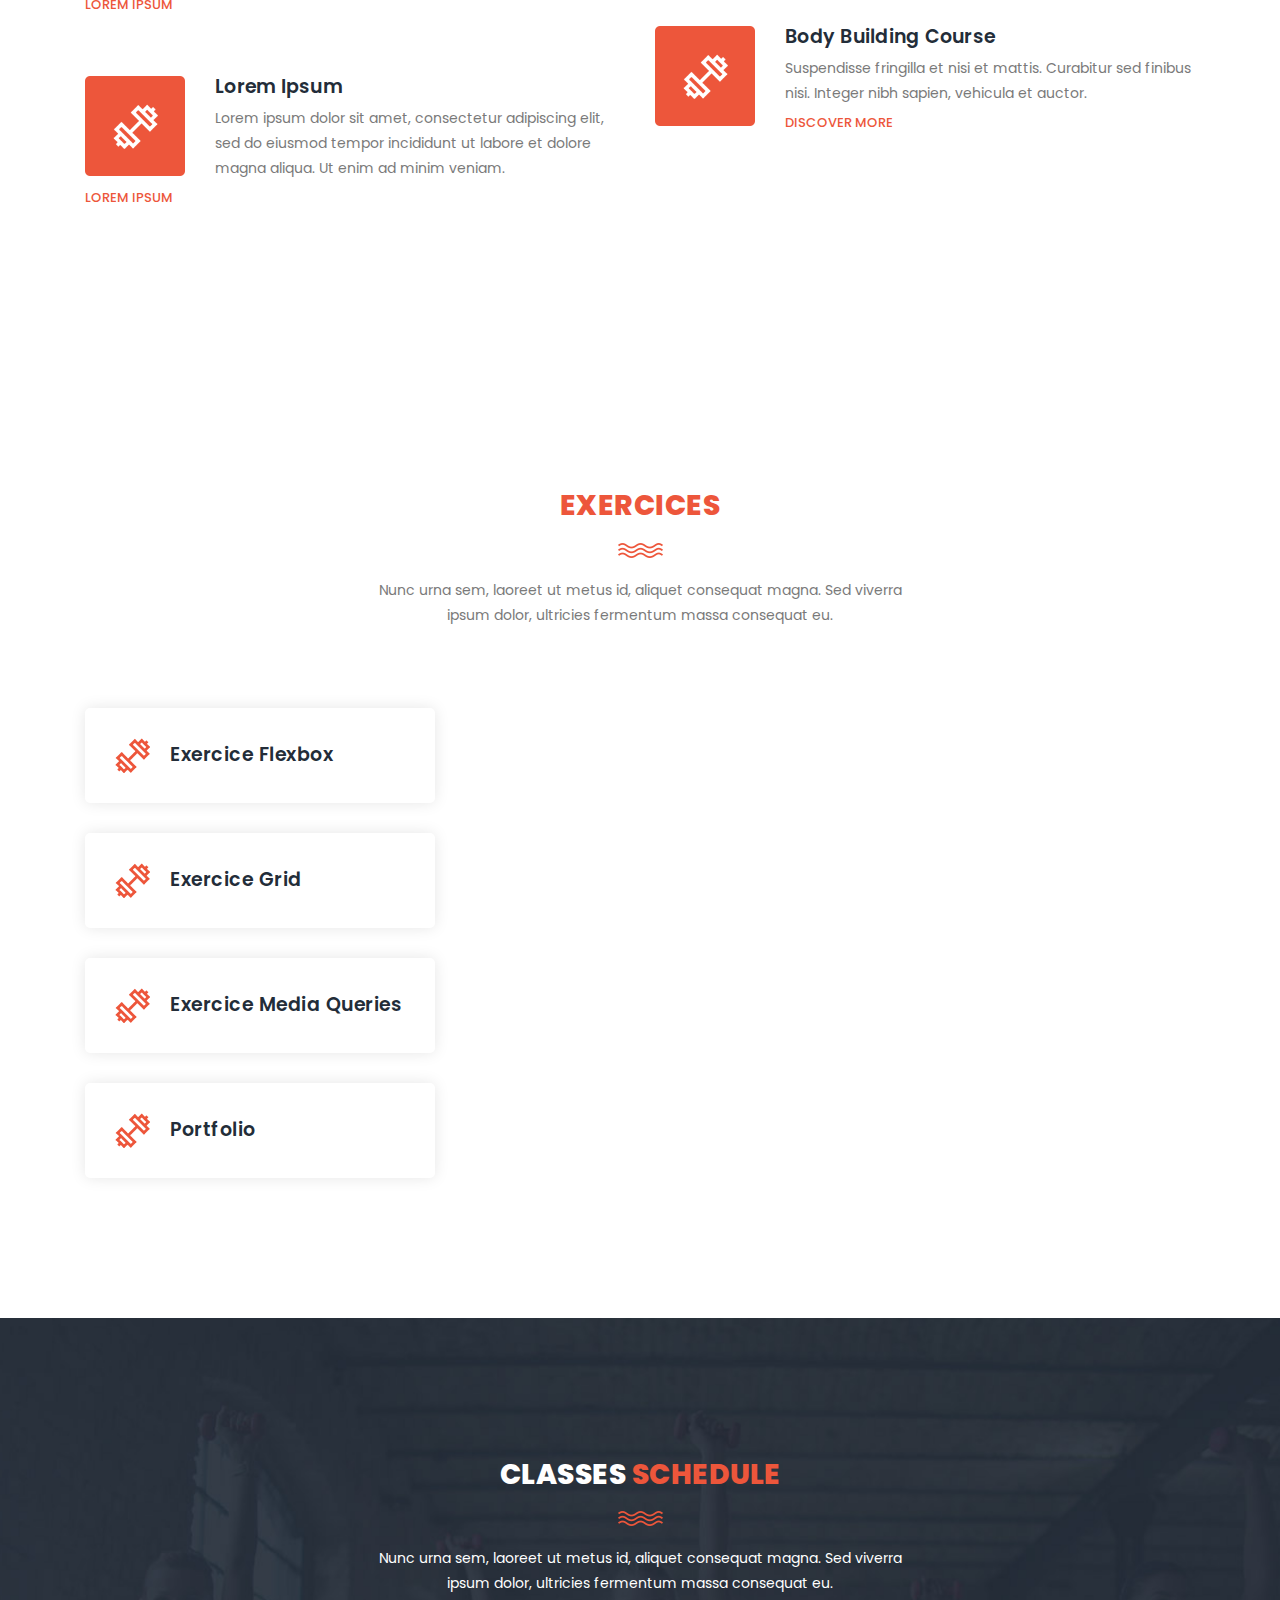
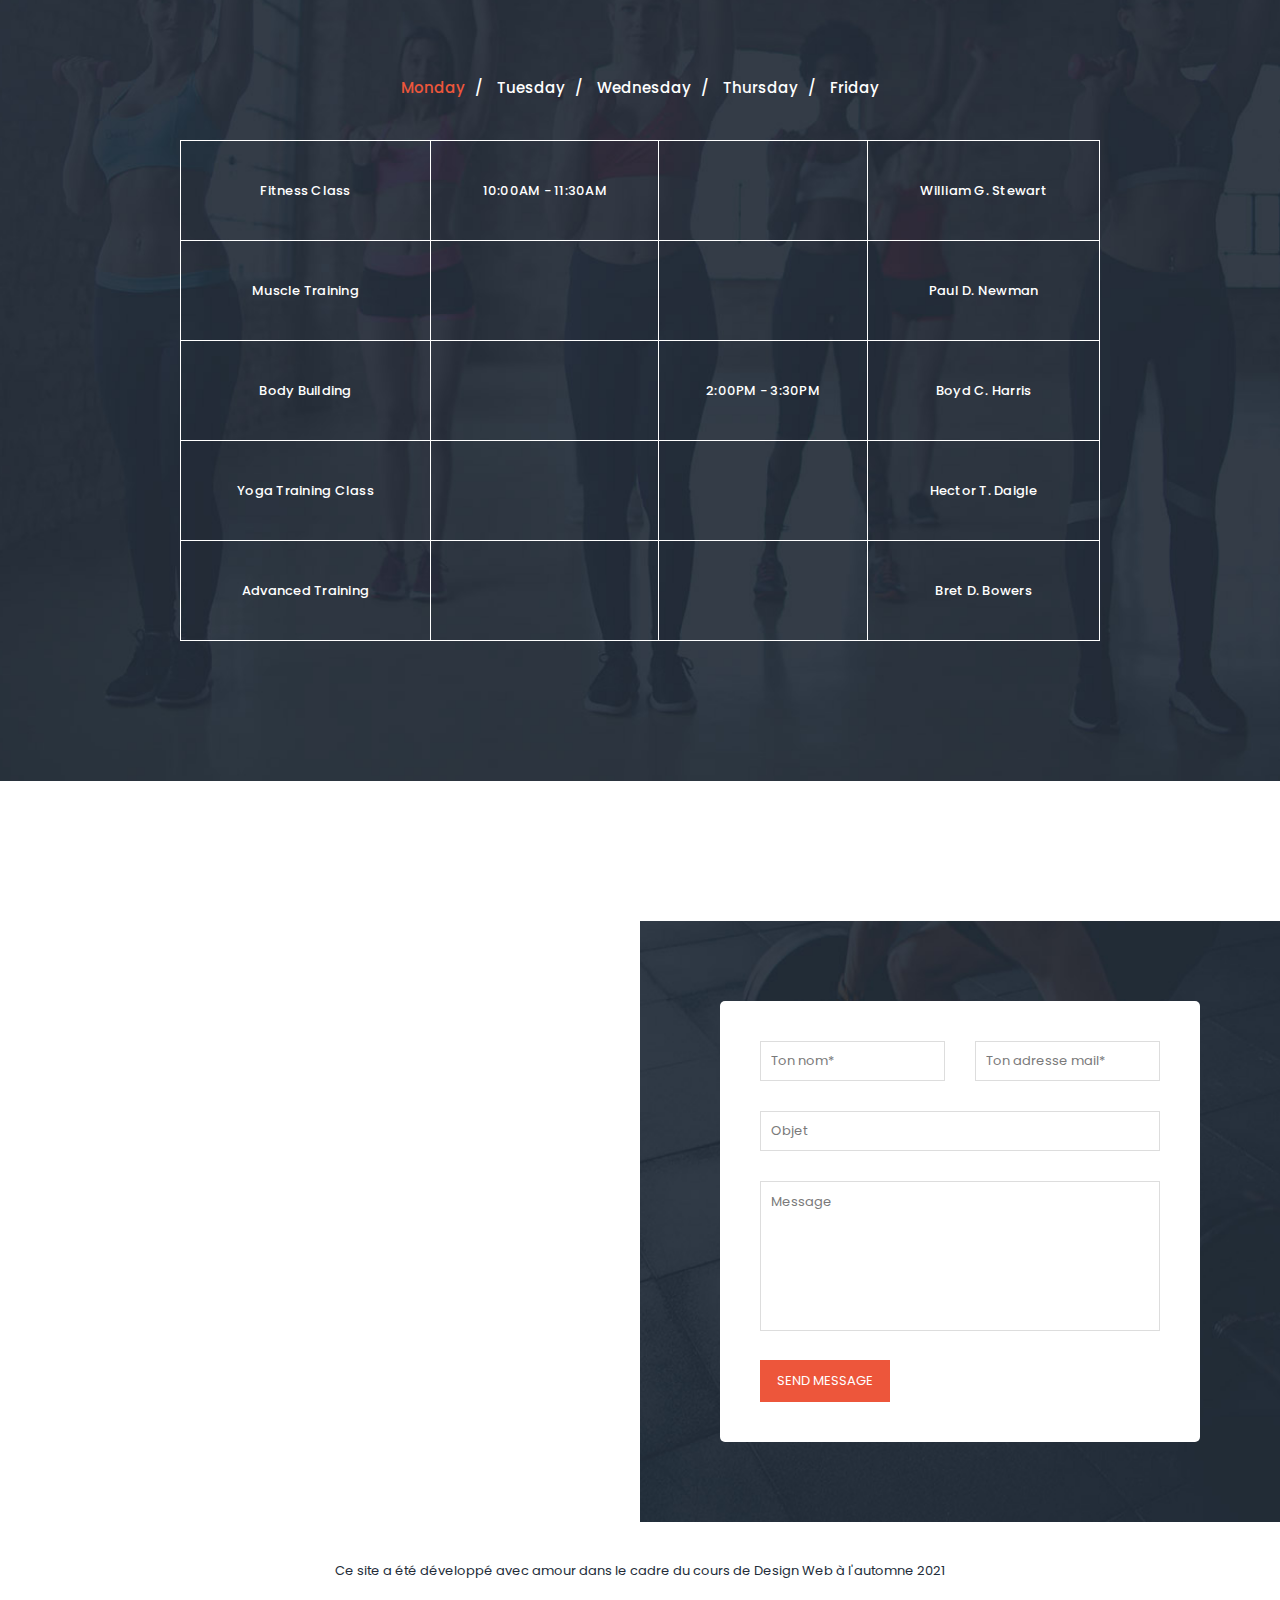
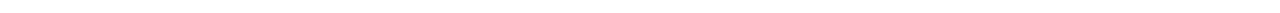
==== commit 5a5011ae: "Dernier exercice" ====
--- a/index.html
+++ b/index.html
@@ -314,9 +314,7 @@
         <div class="container">
             <div class="row">
                 <div class="col-lg-12">
-                    <p>Copyright &copy; 2020 Training Studio
-                    
-                    - Designed by <a rel="nofollow" href="https://templatemo.com" class="tm-text-link" target="_parent">TemplateMo</a></p>
+                    <p>Ce site a été développé avec amour dans le cadre du cours de Design Web à l'automne 2021</a></p>
                     
                     <!-- You shall support us a little via PayPal to info@templatemo.com -->
                     
